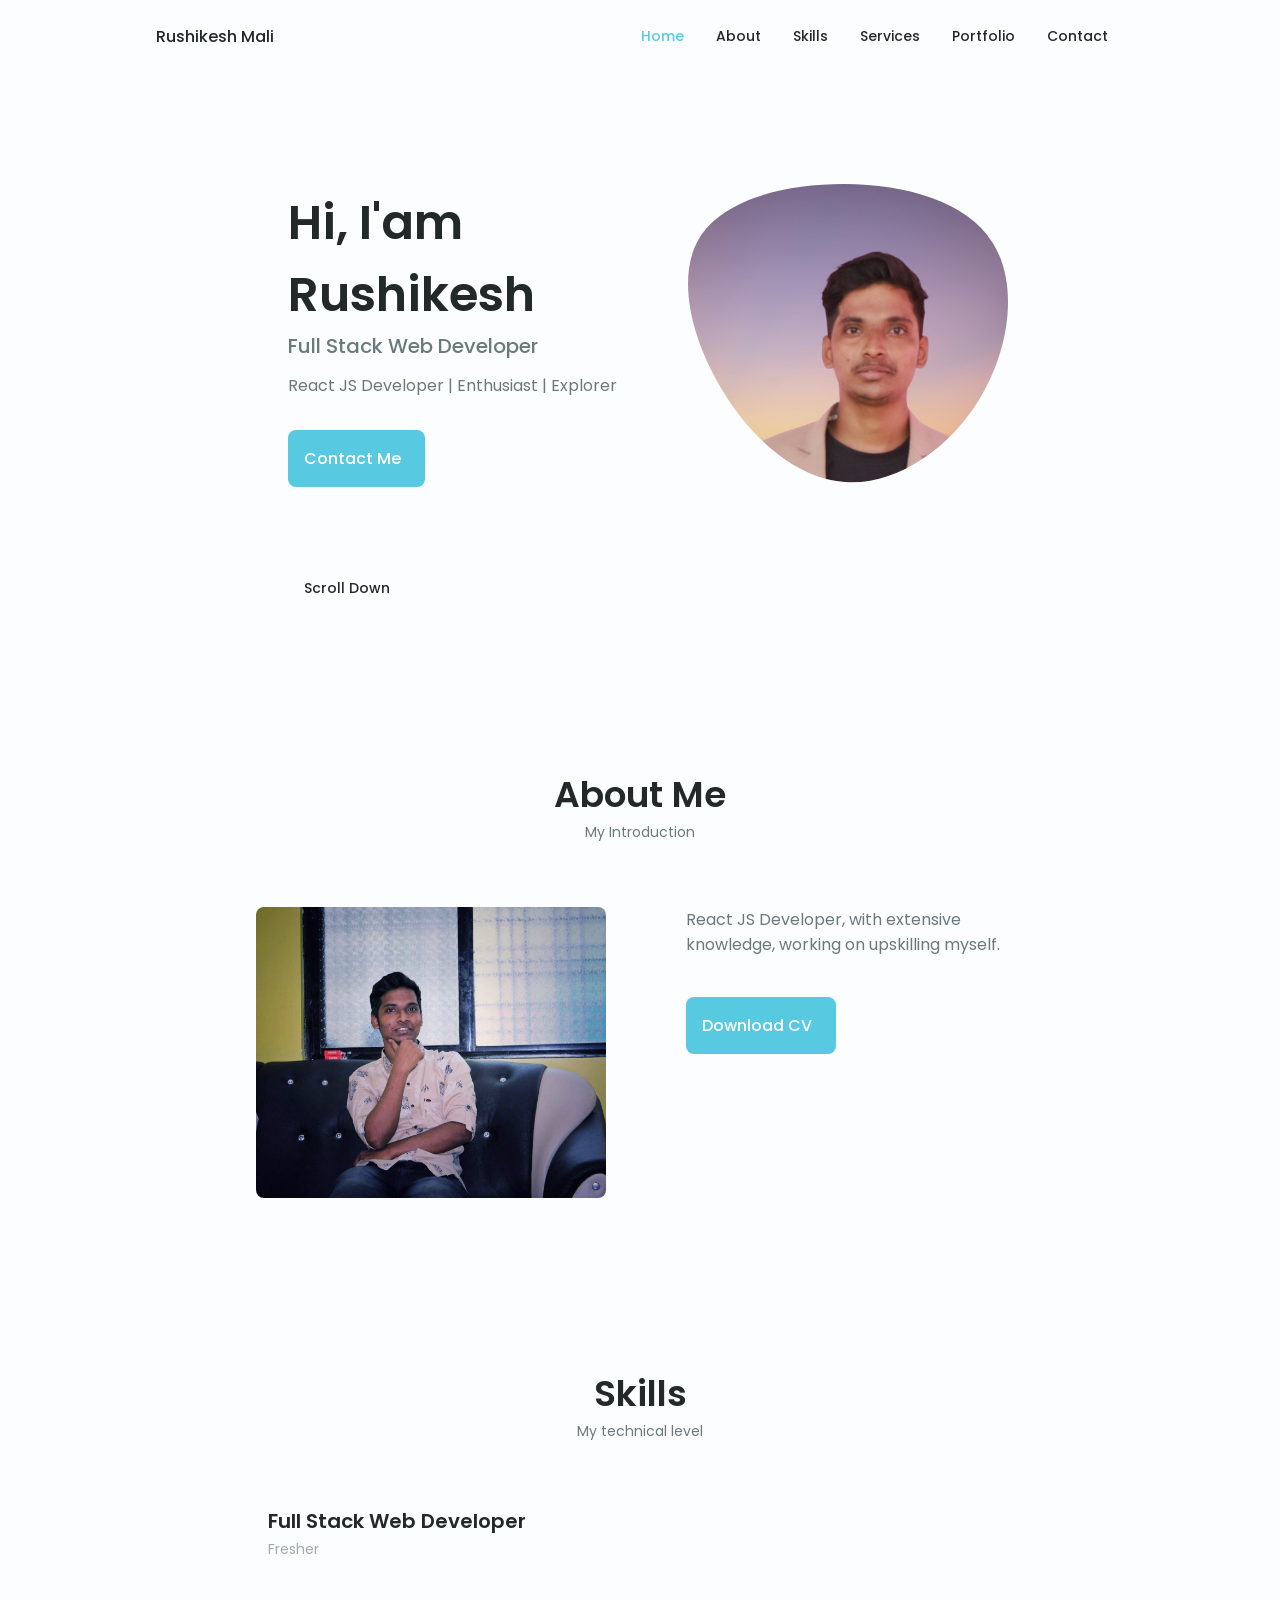
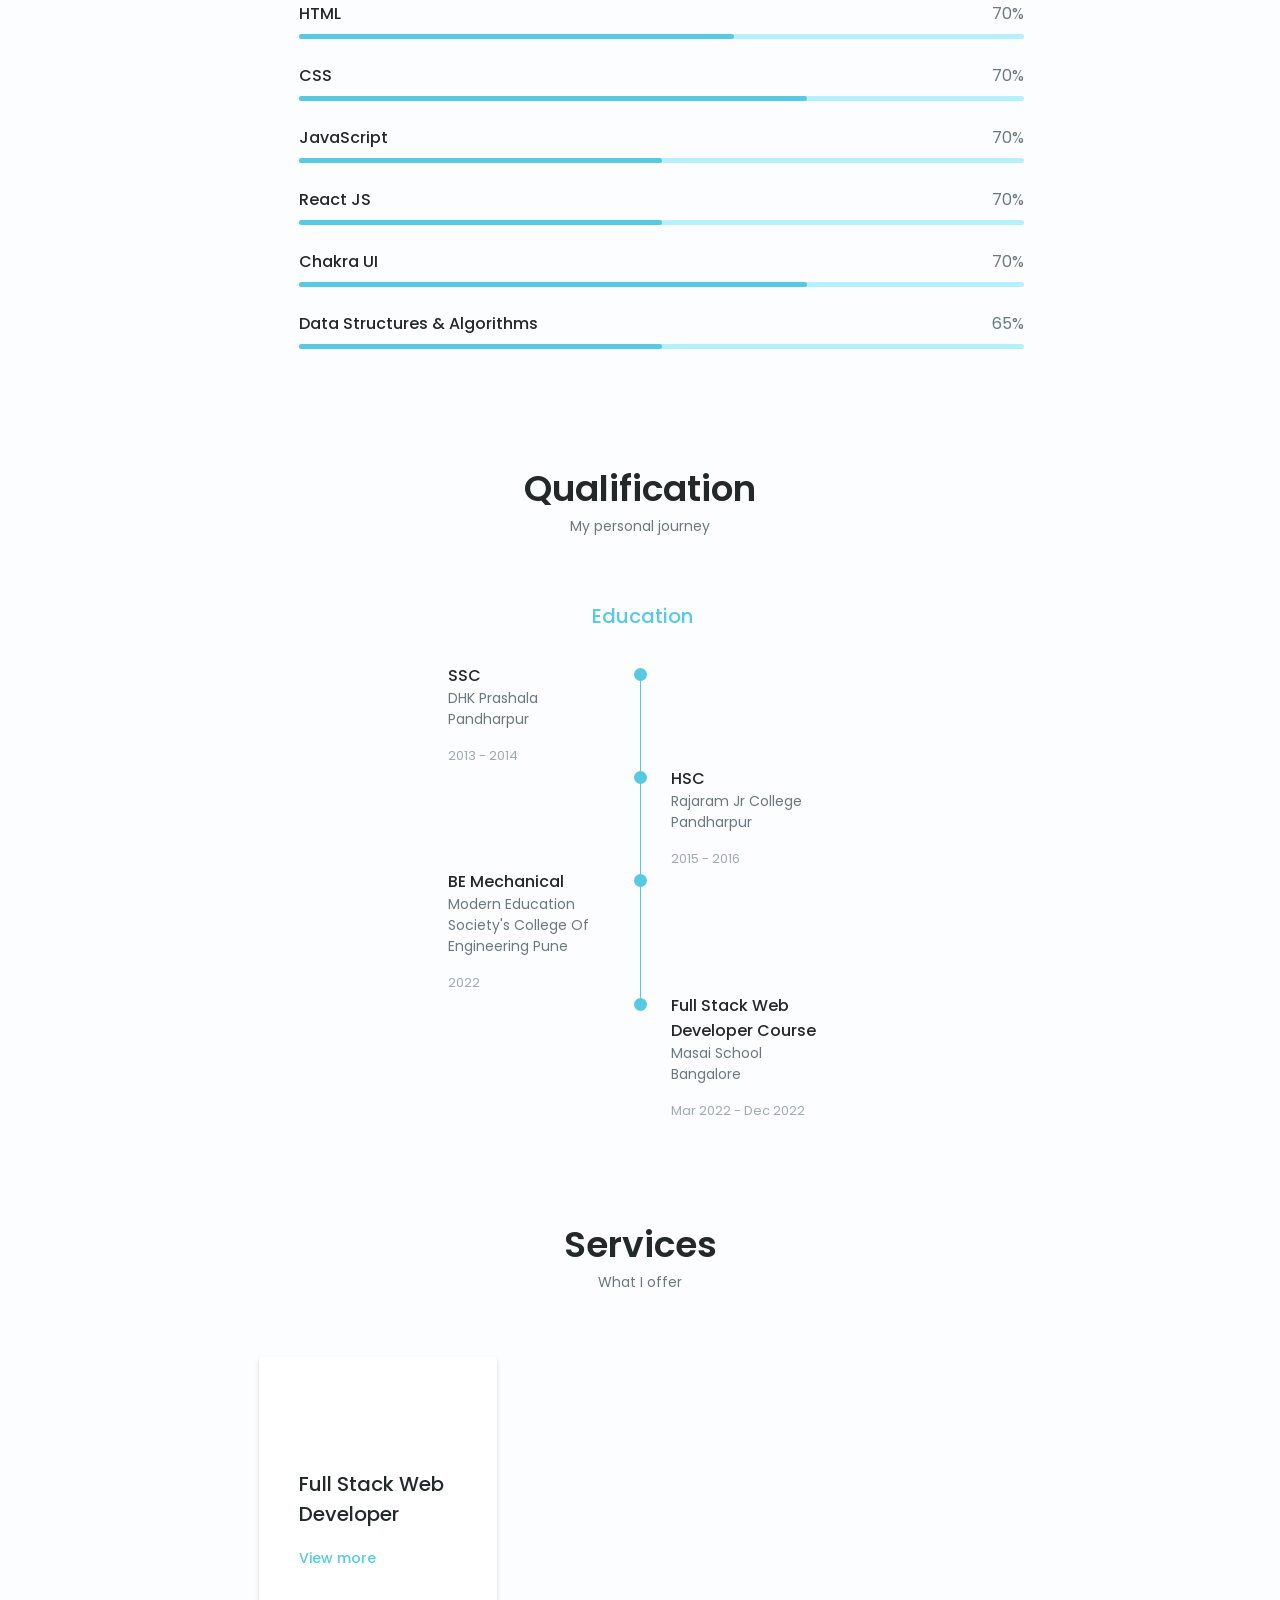
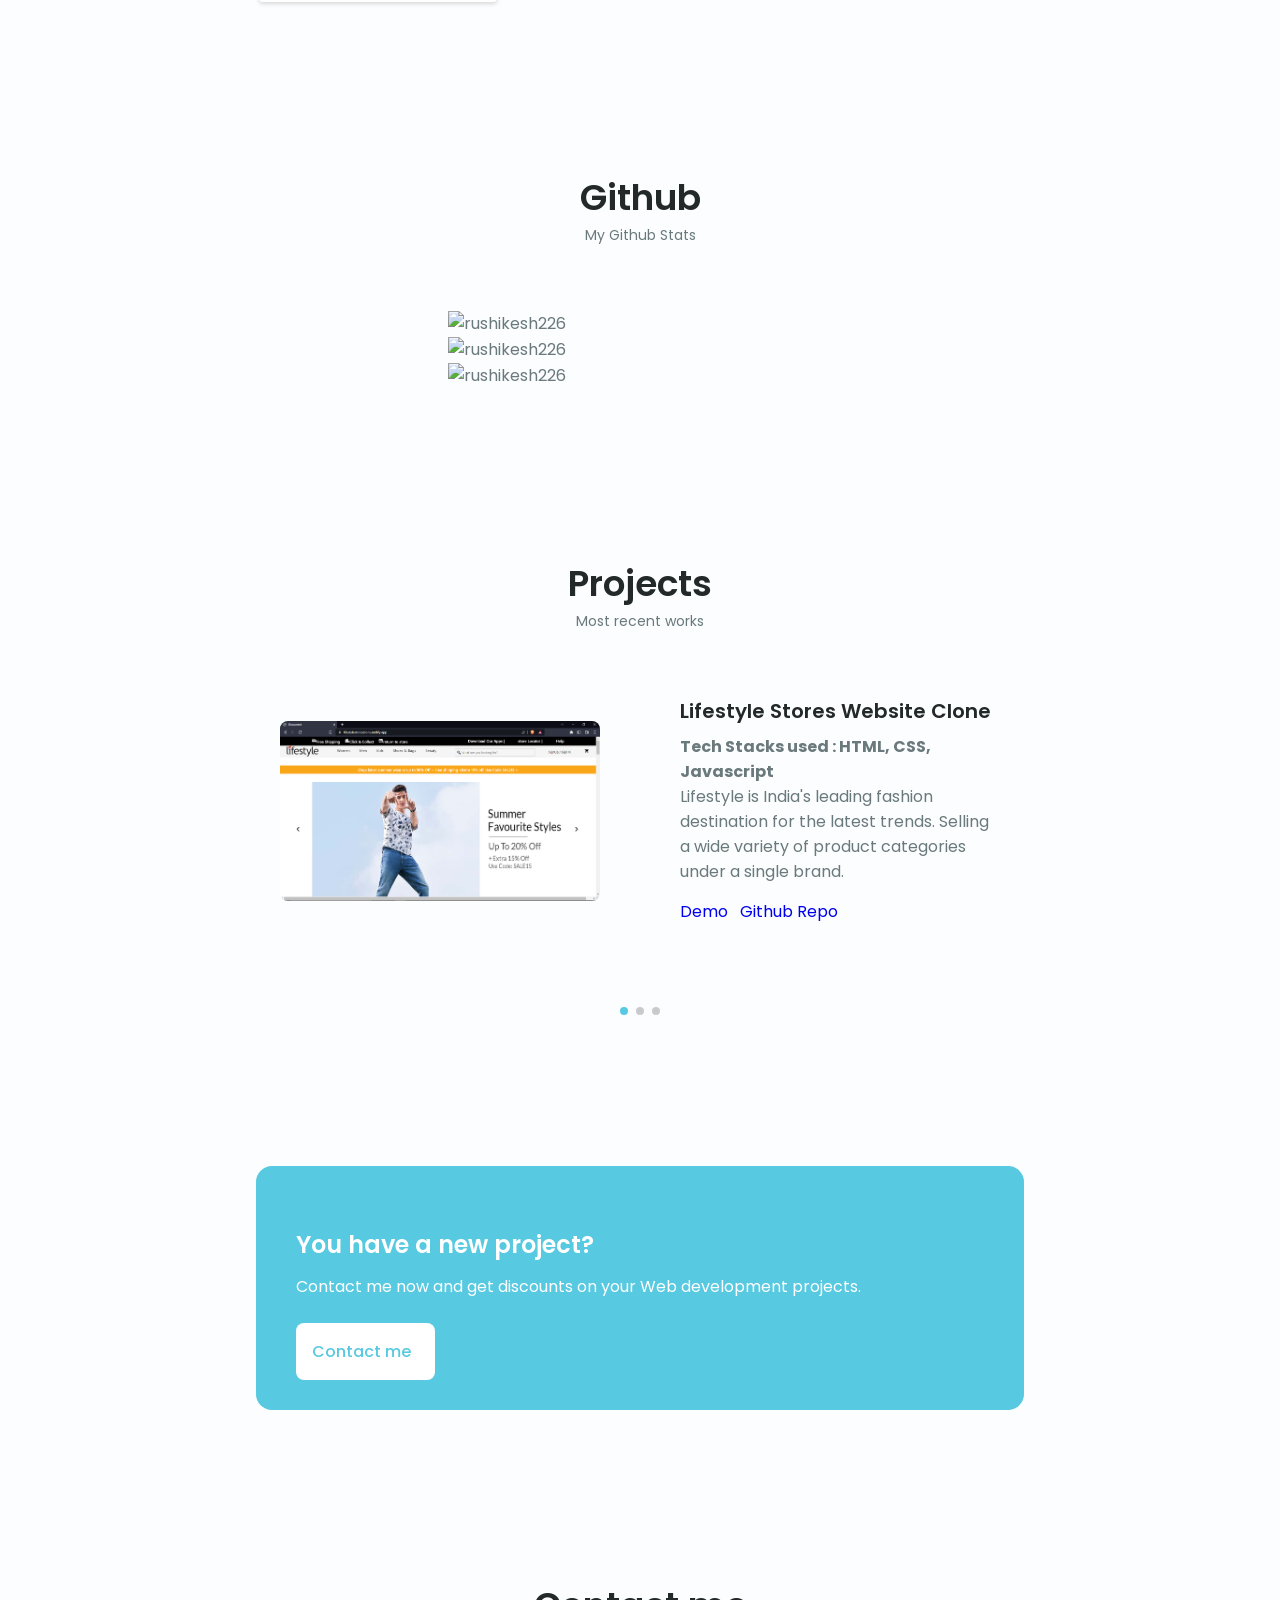
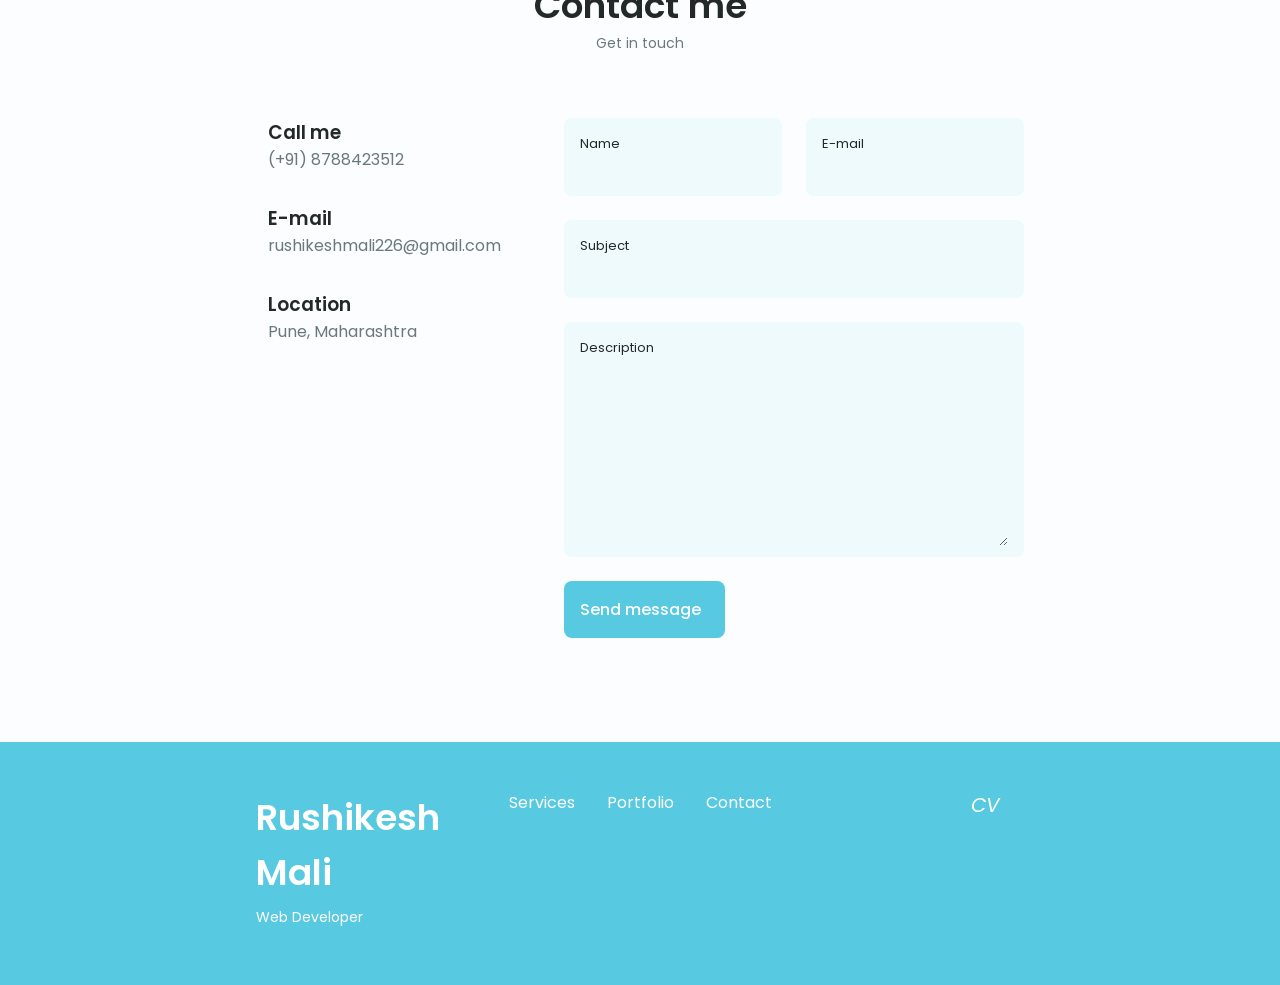
==== Portfolio/index.html @ c60517d0 "portfolio" ====
<!DOCTYPE html>
    <html lang="en">
    <head>
        <meta charset="UTF-8">
        <meta name="viewport" content="width=device-width, initial-scale=1.0">

        <!--==================== UNICONS ====================-->
        <link rel="stylesheet" href="https://unicons.iconscout.com/release/v4.0.0/css/line.css">
        
        <!--==================== SWIPER CSS ====================-->
        <link rel="stylesheet" href="./packages/css/swiper-bundle.min.css">
        
        <!--==================== CSS ====================-->
        <link rel="stylesheet" href="./packages/css/styles.css">

        <title>Rushikesh</title>
    </head>
    <body>
        <!--==================== HEADER ====================-->
        <header class="header" id="nav-menu">
            <nav class="nav container">
                <a href="#" class="nav__logo">Rushikesh Mali</a>
                <div class="nav__menu" id="nav-menu">
                    <ul class="nav__list grid">
                        <li class="nav__item">
                            <a href="#home" class="nav__link home">
                                <i class="uil uil-estate nav__icon"></i>Home
                            </a>
                        </li>
                        <li class="nav__item">
                            <a href="#about" class="nav__link about">
                                <i class="uil uil-user nav__icon"></i>About
                            </a>
                        </li>
                        <li class="nav__item">
                            <a href="#skills" class="nav__link skills">
                                <i class="uil uil-file-alt nav__icon"></i>Skills
                            </a>
                        </li>
                          <li class="nav__item">
                            <a href="#services" class="nav__link projects">
                                <i class="uil uil-briefcase-alt nav__icon"></i>Services
                            </a>
                        </li>
                        <li class="nav__item">
                            <a href="#portfolio" class="nav__link">
                                <i class="uil uil-scenery nav__icon"></i>Portfolio                                
                            </a>
                        </li>
                        <li class="nav__item">
                            <a href="#contact" class="nav__link contact">
                                <i class="uil uil-message nav__icon"></i>Contact                               
                            </a>
                        </li>
                    </ul>
                    <i class="uil uil-times nav__close" id="nav-close"></i>
                </div>
                <div class="nav__btns">
                    <!-- Theme change button -->

                    <i class="uil uil-moon change-theme" id="theme-button"></i>

                    <div class="nav__toggle" id="nav-toggle">
                        <i class="uil uil-apps"></i>
                    </div>
                </div>
            </nav>
        </header>

        <!--==================== MAIN ====================-->
        <main class="main"  id="home">
            <!--==================== HOME ====================-->
            <section class="home section" id="home">
                <div class="home__container container grid">
                    <div class="home__content grid">
                        <div class="home__social">
                            <a href="https://www.linkedin.com/in/rushikesh-mali-56400613b/" target="_blank" class="home__social-icon"  id="contact-linkedin">
                                <i class="uil uil-linkedin-alt"></i>
                            </a>
                            <a href="https://twitter.com/rushi_m100" target="_blank" class="home__social-icon">
                                <i class="uil uil-twitter-alt"></i>
                            </a>
                            <a href="https://github.com/rushikesh226" target="_blank" class="home__social-icon" id="contact-github">
                                <i class="uil uil-github-alt"></i>
                            </a>
                        </div>

                        <div class="home__img">
                            <svg class="home__blob" viewBox="0 0 200 187" xmlns="http://www.w3.org/2000/svg" xmlns:xlink="http://www.w3.org/1999/xlink">
                                <mask id="mask0" mask-type="alpha">
                                    <path d="M190.312 36.4879C206.582 62.1187 201.309 102.826 182.328 134.186C163.346 165.547 
                                    130.807 187.559 100.226 186.353C69.6454 185.297 41.0228 161.023 21.7403 129.362C2.45775 
                                    97.8511 -7.48481 59.1033 6.67581 34.5279C20.9871 10.1032 59.7028 -0.149132 97.9666 
                                    0.00163737C136.23 0.303176 174.193 10.857 190.312 36.4879Z"/>
                                </mask>
                                <g mask="url(#mask0)">
                                    <path d="M190.312 36.4879C206.582 62.1187 201.309 102.826 182.328 134.186C163.346 
                                    165.547 130.807 187.559 100.226 186.353C69.6454 185.297 41.0228 161.023 21.7403 
                                    129.362C2.45775 97.8511 -7.48481 59.1033 6.67581 34.5279C20.9871 10.1032 59.7028 
                                    -0.149132 97.9666 0.00163737C136.23 0.303176 174.193 10.857 190.312 36.4879Z"/>
                                    <image class="home__blob-img" x="" class="home-img" xlink:href="packages/images/Rushikesh_Img.jpg"/>
                                </g>
                            </svg>
                        </div>

                        <div class="home__data">
                            <h1 class="home__title">Hi, I'am Rushikesh</h1>
                            <h3 class="home__subtitle">Full Stack Web Developer</h3>
                            <p class="home__description">React JS Developer | Enthusiast | Explorer</p>
                            <a href="#contact" class="button button--flex home__button">
                                Contact Me<i class="uil uil-message button__icon"></i>
                            </a>
                        </div>
                    </div>

                    <div class="home__scroll">
                        <a href="#about" class="home__scroll-button button--flex">
                            <i class="uil uil-mouse-alt home__scroll-mouse"></i>
                            <span class="home__scroll-name">Scroll Down</span>
                            <i class="uil uil-arrow-down home__scroll-arrow"></i>
                        </a>
                    </div>
                </div>
            </section>

            <!--==================== ABOUT ====================-->
            <section class="about section" id="about">
                <h2 class="section__title">About Me</h2>
                <span class="section__subtitle">My Introduction</span>

                <div class="about__container container grid">
                    <img src="packages/images/Rushikesh_Casual.jpeg" alt="" class="about__img">
                    <div class="about__data" >
                        <p class="about__description" id="user-detail-intro">
                            React JS Developer, with extensive knowledge, 
                            working on upskilling myself.
                        </p>
                        <div class="about__buttons" class="nav-link resume"  id="resume-link-1">
                            <a download="" href="packages/resume/rushikesh_mali_resume.pdf" class="button button--flex">
                                Download CV<i class="uil uil-download-alt button__icon"></i>
                            </a>
                        </div>
                    </div>
                </div>
            </section>

            <!--==================== SKILLS ====================-->
            <section class="skills section" id="skills">
                <h2 class="section__title">Skills</h2>
                <span class="section__subtitle">My technical level</span>

                <div class="skills__container container grid">
                    <div>
                         <!--==================== SKILL-1 ====================-->
                        <div class="skills__content skills__open">
                            <div class="skills__header" >
                                <i class="uil uil-analytics skills__icon"></i>
                               <div>
                                   <h1 class="skills__title">Full Stack Web Developer</h1>
                                   <span class="skills__subtitle">Fresher</span>
                               </div>

                               <i class="uil uil-angle-down skills__arrow"></i>
                            </div>
                            <div class="skills__list grid">
                                <div class="skills__data" class="skills-card">
                                    <div class="skills__titles">
                                        <h3 class="skills__name" class="skills-card-name">HTML</h3>
                                        <span class="skills__number">70%</span>
                                    </div>
                                    <div class="skills__bar">
                                        <span class="skills__percentage skills__python"></span>
                                    </div>
                                </div>
                               <div class="skills__data" class="skills-card">
                                   <div class="skills__titles">
                                       <h3 class="skills__name" class="skills-card-name">CSS</h3>
                                       <span class="skills__number">70%</span>
                                   </div>
                                   <div class="skills__bar">
                                       <span class="skills__percentage skills__tab"></span>
                                   </div>
                               </div>
                               <div class="skills__data" class="skills-card">
                                   <div class="skills__titles">
                                       <h3 class="skills__name" class="skills-card-name">JavaScript</h3>
                                       <span class="skills__number">70%</span>
                                   </div>
                                   <div class="skills__bar">
                                       <span class="skills__percentage skills__sql"></span>
                                   </div>
                               </div>
                               <div class="skills__data" class="skills-card">
                                <div class="skills__titles">
                                    <h3 class="skills__name" class="skills-card-name">React JS</h3>
                                    <span class="skills__number">70%</span>
                                </div>
                                <div class="skills__bar">
                                    <span class="skills__percentage skills__sql"></span>
                                </div>
                            </div>
                               <div class="skills__data" class="skills-card">
                                   <div class="skills__titles">
                                       <h3 class="skills__name" class="skills-card-name">Chakra UI</h3>
                                       <span class="skills__number">70%</span>
                                   </div>
                                   <div class="skills__bar">
                                       <span class="skills__percentage skills__google"></span>
                                   </div>
                               </div>
                               <div class="skills__data" class="skills-card">
                                <div class="skills__titles">
                                    <h3 class="skills__name" class="skills-card-name">Data Structures & Algorithms</h3>
                                    <span class="skills__number">65%</span>
                                </div>
                                <div class="skills__bar">
                                    <span class="skills__percentage skills__sql"></span>
                                </div>
                            </div>
                            </div>
                        </div>
                    </div>

                    <div>
                    </div>
                </div>
            </section>

              <!--==================== QUALIFICATION ====================-->
        <section class="qualification__section">
            <h2 class="section__title">Qualification</h2>
            <span class="section__subtitle">My personal journey</span>

            <div class="qualification__container container">
                <div class="qualification__tabs">
                    <div class="qualification__button button--flex qualification__active" data-target='#education'>
                        <i class="uil uil-graduation-cap qualification__icon"></i>
                        Education
                    </div>
                </div>

                <div class="qualification__sections">
            <!--==================== QUALIFICATION CONTENT 1 ====================-->
            <div class="qualification__content qualification__active" data-content id="education">
             <!--==================== QUALIFICATION 1 ====================--> 
             <div class="qualification__data">
                 <div>
                     <h3 class="qualification__title">SSC</h3>
                     <span class="qualification__subtitle">DHK Prashala Pandharpur</span>
                     <div class="qualification__calendar">
                        <i class="uil uil-calendar-alt"></i>
                        2013 - 2014
                     </div>
                 </div>

                 <div>
                     <span class="qualification__rounder"></span>
                     <span class="qualification__line"></span>
                 </div>
             </div>
             
             <!--==================== QUALIFICATION 2 ====================--> 
             <div class="qualification__data">
                <div></div>
                <div>
                   <span class="qualification__rounder"></span>
                   <span class="qualification__line"></span>
                </div>

                <div>
                    <h3 class="qualification__title">HSC</h3>
                    <span class="qualification__subtitle">Rajaram Jr College Pandharpur</span>
                    <div class="qualification__calendar">
                       <i class="uil uil-calendar-alt"></i>
                       2015 - 2016
                    </div>
                </div>
            </div> 

            <!--==================== QUALIFICATION 3 ====================--> 
            <div class="qualification__data">
                <div>
                    <h3 class="qualification__title">BE Mechanical</h3>
                    <span class="qualification__subtitle">Modern Education Society's College Of Engineering Pune</span>
                    <div class="qualification__calendar">
                       <i class="uil uil-calendar-alt"></i>
                       2022
                    </div>
                </div>

                <div>
                    <span class="qualification__rounder"></span>
                    <span class="qualification__line"></span>
                </div>
            </div> 

            <!--==================== QUALIFICATION 4 ====================--> 
            <div class="qualification__data">
                <div></div>
                <div>
                    <span class="qualification__rounder"></span>
                   <!-- <span class="qualification__line"></span> -->
                </div>

                <div>
                    <h3 class="qualification__title">Full Stack Web Developer Course</h3>
                    <span class="qualification__subtitle">Masai School Bangalore</span>
                    <div class="qualification__calendar">
                       <i class="uil uil-calendar-alt"></i>
                       Mar 2022 - Dec 2022
                    </div>
                </div>

                
            </div>
            </div>           
               </div>
            </div>
        </section>
      
        <!--==================== SERVICES ====================-->
        <section class="services section" id="services">
            <h2 class="section__title">Services</h2>
            <span class="section__subtitle">What I offer</span>
            
            
            <div class="services__container container grid">
        <!--==================== SERVICES 1 ====================-->  
        <div class="services__content">
            <div>
                <i class="uil uil-arrow services__icon"></i>
                <h3 class="services__title">Full Stack Web Developer<br></h3>
            </div>
            <span class="button button--flex button--small button--link services__button">
                View more
                <i class="uil uil-arrow-right button__icon"></i>
            </span>

            <div class="services__modal">
                <div class="services__modal-content">
                    <h4 class="services__modal-title">Web  Developer<br></h4>
                    <i class="uil uil-times services__modal-close"></i>

                    <ul class="services__modal-services grid">
                        <li class="services__modal-service">
                            <i class="uil uil-check-circle services__modal-icon"></i>
                            <p>I develop the user interface.</p>
                        </li>

                        <li class="services__modal-service">
                            <i class="uil uil-check-circle services__modal-icon"></i>
                            <p>Webpage development.</p>
                        </li>

                        <li class="services__modal-service">
                            <i class="uil uil-check-circle services__modal-icon"></i>
                            <p>I create Ux element interactions.</p>
                        </li>

                        <li class="services__modal-service">
                            <i class="uil uil-check-circle services__modal-icon"></i>
                            <p>Well trained in React JS.</p>
                        </li>
                    </ul>
                </div>
            </div>
        </div> 
  
       
        </div>
        </section>
        <!--==================== GITHUB STATS ====================-->
        <section class="services section" id="services">
        <div>
            <h2 class="section__title">Github</h2>
            <span class="section__subtitle">My Github Stats</span>
        </div>
        <div style="display: flex; flex-direction: column; margin-left: 35%;">
            <div>
                <img id="github-stats-card" align="center" src="https://camo.githubusercontent.com/d88fc4113138439e9ba7c2c9e2269ab27ef16dbd20a639ece60bb1d885803e13/[base64]" alt="rushikesh226" data-canonical-src="https://github-readme-streak-stats.herokuapp.com/?user=rushikesh226&amp;" style="width: 50%;">
            </div>
            <div>
                <img  id="github-top-langs" align="center" src="https://camo.githubusercontent.com/4b2d9bb48efb29c1889c0081a21159e295975bef128ec98904a8799780e228fc/68747470733a2f2f6769746875622d726561646d652d73746174732e76657263656c2e6170702f6170693f757365726e616d653d72757368696b6573683232362673686f775f69636f6e733d74727565266c6f63616c653d656e" alt="rushikesh226" data-canonical-src="https://github-readme-streak-stats.herokuapp.com/?user=rushikesh226&amp;" style="max-width: 50%;">
            </div>
            <div>
                <img id="github-streak-stats" align="center" src="https://camo.githubusercontent.com/abbcf1c532d7382b7d8b1a06fd035d78972a553b85e164759d86520f9ee30568/68747470733a2f2f6769746875622d726561646d652d73747265616b2d73746174732e6865726f6b756170702e636f6d2f3f757365723d72757368696b65736832323626" alt="rushikesh226" data-canonical-src="https://github-readme-streak-stats.herokuapp.com/?user=rushikesh226&amp;" style="max-width: 50%;">
            </div>
        </div>
        </section>
        <!--==================== PORTFOLIO ====================-->
        <section class="portfolio section"  id="portfolio" id="projects">

            <h2 class="section__title">Projects</h2>
            <span class="section__subtitle">Most recent works</span>

            <div class="portfolio__container container swiper-container">
                <div class="swiper-wrapper">
        <!--==================== PORTFOLIO 1 ====================-->
        
            <div class="portfolio__content grid swiper-slide" class="project-card">
                <img src="./packages/images/Lifestyle Homepage.png" alt="" class="portfolio__img">

                <div class="portfolio_">
                    <h3 class="portfolio__title" class="project-title">Lifestyle Stores Website Clone</h3>
                    <p class="project-tech-stack"> <b>Tech Stacks used :  HTML, CSS, Javascript </b></p>
                    <p class="portfolio__description">Lifestyle is India's leading fashion destination for the latest trends. Selling a wide variety of product categories under a single brand.</p>
                    <a class="project-deployed-link" href="https://lifestylestoresclone.netlify.app/" class="button button--flex button--small portfolio__button" target="_blank">
                        Demo
                        <i class="uil uil-arrow-right button__icon"></i>
                    </a>
                    <a class="project-github-link" href="https://github.com/Mdshahbazalam6/lifestylestores.com" class="button button--flex button--small portfolio__button" target="_blank">
                        Github Repo
                        <i class="uil uil-arrow-right button__icon"></i>
                    </a>
                </div>
            </div>

            <!--==================== PORTFOLIO 2 ====================-->
        
            <div class="portfolio__content grid swiper-slide" class="project-card">
                <img src="./packages/images/Cricbuzz Clone Homepage.png" alt="" class="portfolio__img">

                <div class="portfolio_">
                    <h3 class="portfolio__title" class="project-title">Cricbuzz Website Clone</h3>
                    <p class="project-tech-stack"> <b>Tech Stacks used :  HTML, CSS, Javascript </b></p>
                    <p class="portfolio__description">This is a static website clone of crickbuzz.com, it is fully responsive website, and as a milestone in the journey for the web development journey.</p>
                    <a class="project-deployed-link" href="https://heroic-puffpuff-cbebb9.netlify.app/index.html" class="button button--flex button--small portfolio__button" target="_blank">
                        Demo
                        <i class="uil uil-arrow-right button__icon"></i>
                    </a>
                    <a class="project-github-link" href="https://github.com/nidhishpareek/CrickBuzz-Clone" class="button button--flex button--small portfolio__button" target="_blank">
                        Github Repo
                        <i class="uil uil-arrow-right button__icon"></i>
                    </a>
                </div>
            </div>

            <!--==================== PORTFOLIO 3 ====================-->
        
            <div class="portfolio__content grid swiper-slide" class="project-card">
                <img src="./packages/images/Firstpost Homepage.png" alt="" class="portfolio__img">

                <div class="portfolio_">
                    <h3 class="portfolio__title" class="project-title">Firstpost Website Clone</h3>
                    <p class="project-tech-stack"> <b>Tech Stacks used :  HTML, CSS, Javascript </b></p>
                    <p class="portfolio__description">Build clone of Firstpost along with the team of 4 members with in 5 days. Functionality - Login, Signup, news sections.</p>
                    <a class="project-deployed-link" href="https://firstpost-clone.netlify.app/india.html#" class="button button--flex button--small portfolio__button" target="_blank">
                        Demo
                        <i class="uil uil-arrow-right button__icon"></i>
                    </a>
                    <a class="project-github-link" href="https://github.com/Royanosh/firstpost" class="button button--flex button--small portfolio__button" target="_blank">
                        Github Repo
                        <i class="uil uil-arrow-right button__icon"></i>
                    </a>
                </div>
            </div>
                </div>

            <!-- add arrows-->
            <div class="swiper-button-next">
                <i class="uil uil-angle-right-b swiper-portfolio-icon"></i>
            </div>

            <div class="swiper-button-prev">
                <i class="uil uil-angle-left-b swiper-portfolio-icon"></i>
            </div>

            <!-- Add Pagination -->
            <div class="swiper-pagination"></div>
            
        
        </div>

        </section>

        <!--==================== PROJECT IN MIND ====================-->
        <section class="project section">

            <div class="project__bg">
                <div class="project__container container grid">
                    <div class="project__data">
                        <h2 class="project__title">You have a new project?</h2>
                        <p class="project__description">Contact me now and get discounts on your Web development projects.</p>
                        <a href="#contact" class="button button--flex button--white">Contact me
                            <i class="uil uil-message project__icon button__icon"></i>
                        </a>
                       
                    </div>
                    <!-- <img src="assets/img/project.png" alt="" class="project__img"> -->
                </div>
            </div>

        </section>
        <!--==================== CONTACT ME ====================-->
        <section class="contact section" id="contact">
            <h2 class="section__title">Contact me</h2>
            <span class="section__subtitle">Get in touch</span>

            <div class="contact__container container grid">
                <div>
                    <div class="contact__information">
                        <i class="uil uil-phone-alt contact__icon"></i>

                        <div>
                            <h3 class="contact__title">Call me</h3>
                            <span class="contatc__subtitle"  id="contact-phone">(+91) 8788423512</span>
                        </div>
                    </div>

                    <div class="contact__information">
                        <i class="uil uil-envelope contact__icon"></i>

                        <div>
                            <h3 class="contact__title">E-mail</h3>
                            <span class="contatc__subtitle" id="contact-email">rushikeshmali226@gmail.com</span>
                        </div>
                    </div>

                    <div class="contact__information">
                        <i class="uil uil-map-marker contact__icon"></i>

                        <div>
                            <h3 class="contact__title">Location</h3>
                            <span class="contatc__subtitle">Pune, Maharashtra</span>
                        </div>
                    </div>
                </div>

                <form action="" class="contact__form grid">
                    <div class="contact__inputs grid">
                        <div class="contact__content">
                            <label for="" class="contact__label">Name</label>
                            <input type="text" class="contact__input">
                        </div>

                        <div class="contact__content">
                            <label for="" class="contact__label">E-mail</label>
                            <input type="email" class="contact__input">
                        </div>
                    </div>

                    <div class="contact__content">
                        <label for="" class="contact__label">Subject</label>
                        <input type="text" class="contact__input">
                    </div>

                    <div class="contact__content">
                        <label for="" class="contact__label">Description</label>
                        <textarea name="" id="" cols="0" rows="7" class="contact__input"></textarea>
                    </div>

                    <div>
                        <a href="#" class="button button--flex">
                            Send message
                            <i class="uil uil-message button__icon"></i>
                        </a>
                    </div>
                </form>
            </div>

        </section>
    </main>

    <!--==================== FOOTER ====================-->
    <footer class="footer">

        <div class="footer__bg">
            <div class="footer__container container grid">
                <div>
                    <h1 class="footer__title"  id="user-detail-name">Rushikesh Mali</h1>
                    <span class="footer__subtitle">Web Developer</span>
                </div>

                <ul class="footer__links">
                    <li>
                        <a href="#services" class="footer__link">Services</a>
                    </li>
                    <li>
                        <a href="#portfolio" class="footer__link">Portfolio</a>
                    </li>
                    <li>
                        <a href="#contact" class="footer__link">Contact</a>
                    </li>
                </ul>

                <div class="footer__socials">
                    <a href="https://www.facebook.com/rushikesh.mali.77" target="_blank" class="footer__social">
                        <i class="uil uil-facebook"></i>
                    </a>
                    <a href="https://www.instagram.com/rushi_m100/" target="_blank" class="footer__social">
                        <i class="uil uil-instagram"></i>
                    </a>
                    <a href="https://twitter.com/rushi_m100" target="_blank" class="footer__social">
                        <i class="uil uil-twitter-alt"></i>
                    </a>
                    <a id="resume-link-2" href="https://twitter.com/rushi_m100" target="_blank" class="footer__social">
                        <i>CV</i>
                    </a>
                </div>
            </div>
        </div>
    </footer>

    <!--==================== SCROLL TOP ====================-->
    <a href="#" class="scrollup" id="scroll-up">
        <i class="uil uil-arrow-up scrollup__icon"></i>
    </a>

    <!--==================== SWIPER JS ====================-->
    <script src="./packages/js/swiper-bundle.min.js"></script>
    <!--==================== MAIN JS ====================-->
    <script src="./packages/js/main.js"></script>
</body>

</html>
---- Portfolio/packages/css/styles.css ----
/* ==================== GOOGLE FONTS ====================*/
@import url("https://fonts.googleapis.com/css2?family=Poppins:wght@400;500;600&display=swap");

/*==================== VARIABLES CSS ====================*/
:root {
  --header-height: 3rem;

  /*========== Colors ==========*/
  /* Change favorite color */
  --hue-color: 190; /*Purple 250 - Green 142 - Blue 230 - Pink 340*/

  /* HSL color mode */
  --first-color: hsl(var(--hue-color), 69%, 61%);
  --first-color-second: hsl(var(--hue-color), 69%, 61%);
  --first-color-alt: hsl(var(--hue-color), 57%, 53%);
  --first-color-lighter: hsl(var(--hue-color), 92%, 85%);
  --title-color: hsl(var(--hue-color), 8%, 15%);
  --text-color: hsl(var(--hue-color), 8%, 45%);
  --text-color-light: hsl(var(--hue-color), 8%, 65%);
  --input-color: hsl(var(--hue-color), 70%, 96%);
  --body-color: hsl(var(--hue-color), 60%, 99%);
  --container-color: #fff;
  --scroll-bar-color: hsl(var(--hue-color), 12%, 90%);
  --scroll-thumb-color: hsl(var(--hue-color), 12%, 80%);

  /*========== Font and typography ==========*/
  --body-font: "Poppins", sans-serif;

  /* .5rem = 8px, 1rem = 16px, 1.5rem = 24px ... */
  --big-font-size: 2rem;
  --h1-font-size: 1.5rem;
  --h2-font-size: 1.25rem;
  --h3-font-size: 1.125rem;
  --normal-font-size: 0.938rem;
  --small-font-size: 0.813rem;
  --smaller-font-size: 0.75rem;

  /*========== Font weight ==========*/
  --font-medium: 500;
  --font-semi-bold: 600;

  /*========== Margenes Bottom ==========*/
  /* .25rem = 4px, .5rem = 8px, .75rem = 12px ... */
  --mb-0-25: 0.25rem;
  --mb-0-5: 0.5rem;
  --mb-0-75: 0.75rem;
  --mb-1: 1rem;
  --mb-1-5: 1.5rem;
  --mb-2: 2rem;
  --mb-2-5: 2.5rem;
  --mb-3: 3rem;

  /*========== z index ==========*/
  --z-tooltip: 10;
  --z-fixed: 100;
  --z-modal: 1000;
}

/* Font size for large devices */
@media screen and (min-width: 968px) {
  :root {
    --big-font-size: 3rem;
    --h1-font-size: 2.25rem;
    --h2-font-size: 1.5rem;
    --h3-font-size: 1.25rem;
    --normal-font-size: 1rem;
    --small-font-size: 0.875rem;
    --smaller-font-size: 0.813rem;
  }
}

/*========== Variables Dark theme ==========*/
body.dark-theme {
  /* HSL color mode */
  --first-color-second: hsl(var(--hue-color), 30%, 8%);
  --title-color: hsl(var(--hue-color), 8%, 95%);
  --text-color: hsl(var(--hue-color), 8%, 45%);
  --text-color-light: hsl(var(--hue-color), 8%, 75%);
  --input-color: hsl(var(--hue-color), 29%, 16%);
  --body-color: hsl(var(--hue-color), 28%, 12%);
  --container-color: hsl(var(--hue-color), 29%, 16%);
  --scroll-bar-color: hsl(var(--hue-color), 12%, 48%);
  --scroll-thumb-color: hsl(var(--hue-color), 12%, 36%);
}

/*========== Button Dark/Light ==========*/
.nav__btns {
  display: flex;
  align-items: center;
}

.change-theme {
  font-size: 1.25rem;
  color: var(--title-color);
  margin-right: var(--mb-1);
  cursor: pointer;
}

.change-theme:hover {
  color: var(--first-color);
}

/*==================== BASE ====================*/

* {
  box-sizing: border-box;
  padding: 0;
  margin: 0;
}

html {
  scroll-behavior: smooth;
}

body {
  margin: 0 0 var(--header-height) 0;
  font-family: var(--body-font);
  font-size: var(--normal-font-size);
  background-color: var(--body-color);
  color: var(--text-color);
}

h1,
h2,
h3,
h4 {
  color: var(--title-color);
  font-weight: var(--font-semi-bold);
}

ul {
  list-style: none;
}

a {
  text-decoration: none;
}

img {
  width: 100%;
  height: auto;
}

/*==================== REUSABLE CSS CLASSES ====================*/
.section {
  padding: 2rem 0 4rem;
  margin-bottom: 40px;
}

.section__title {
  font-size: var(--h1-font-size);
}

.section__subtitle {
  display: block;
  font-size: var(--small-font-size);
  margin-bottom: var(--mb-2);
}

.section__title,
.section__subtitle {
  text-align: center;
}

/*==================== LAYOUT ====================*/

.container {
  max-width: 768px;
  margin-left: var(--mb-1-5);
  margin-right: var(--mb-1-5);
}

.grid {
  display: grid;
  gap: 1.5rem;
}

.header {
  width: 100%;
  position: fixed;
  bottom: 0;
  left: 0;
  z-index: var(--z-fixed);
  background-color: var(--body-color);
}

/*==================== NAV ====================*/
.nav {
  max-width: 968px;
  height: var(--header-height);
  display: flex;
  justify-content: space-between;
  align-items: center;
}

.nav__logo,
.nav__toggle {
  color: var(--title-color);
  font-weight: var(--font-medium);
}

.nav__logo:hover {
  color: var(--first-color);
}

.nav__toggle {
  font-size: 1.1rem;
  cursor: pointer;
}

.nav__toggle:hover {
  color: var(--first-color);
}

@media screen and (max-width: 767px) {
  .nav__menu {
    position: fixed;
    bottom: -100%;
    left: 0;
    width: 100%;
    background-color: var(--body-color);
    padding: 2rem 1.5rem 4rem;
    box-shadow: 0 -1px 4px rgba(0, 0, 0, 0.15);
    border-radius: 1.5rem 1.5rem 0 0;
    transition: 0.3s;
  }
}

.nav__list {
  grid-template-columns: repeat(3, 1fr);
  gap: 2rem;
}
.nav__link {
  display: flex;
  flex-direction: column;
  align-items: center;
  font-size: var(--small-font-size);
  color: var(--title-color);
  font-weight: var(--font-medium);
}

.nav__link:hover {
  color: var(--first-color);
}

.nav__icon {
  font-size: 1.2rem;
}

.nav__close {
  position: absolute;
  right: 1.3rem;
  bottom: 0.5rem;
  font-size: 1.5rem;
  cursor: pointer;
  color: var(--first-color);
}

.nav__close:hover {
  color: var(--first-color-alt);
}

/* show menu */
.show-menu {
  bottom: 0;
}

/* Active link */
.active-link {
  color: var(--first-color);
}

/* Change background header */
.scroll-header {
  box-shadow: 0 -1px 4px rgba(0, 0, 0, 0.15);
}

/*==================== HOME ====================*/

.home__container {
  gap: 1rem;
}

.home__content {
  grid-template-columns: 0.5fr 3fr;
  padding-top: 3.5rem;
  align-items: center;
}

.home__social {
  display: grid;
  grid-template-columns: max-content;
  row-gap: 1rem;
}

.home__social-icon {
  font-size: 1.25rem;
  color: var(--first-color);
}

.home__social-icon:hover {
  color: var(--first-color-alt);
}

.home__blob {
  width: 200px;
  fill: var(--first-color);
}

.home__blob-img {
  width: 220px;
}

.home__data {
  grid-column: 1/3;
}

.home__title {
  font-size: var(--big-font-size);
}

.home__subtitle {
  font-size: var(--h3-font-size);
  color: var(--text-color);
  font-weight: var(--font-medium);
  margin-bottom: var(--mb-0-75);
}

.home__description {
  margin-bottom: var(--mb-2);
}

.home__scroll {
  display: none;
}

.home__scroll-button {
  color: var(--first-color);
  transition: 0.3s;
}

.home__scroll-button:hover {
  transform: translateY(0.25rem);
}

.home__scroll-mouse {
  font-size: 2rem;
}

.home__scroll-name {
  font-size: var(--small-font-size);
  color: var(--title-color);
  font-weight: var(--font-medium);
  margin-right: var(--mb-0-25);
}

.home__scroll-arrow {
  font-size: 1.25rem;
}
/*==================== BUTTONS ====================*/

.button {
  display: inline-block;
  background-color: var(--first-color);
  color: #ffff;
  padding: 1rem;
  border-radius: 0.5rem;
  font-weight: var(--font-medium);
}

.button:hover {
  background-color: var(--first-color-alt);
}

.button__icon {
  font-size: 1.2rem;
  margin-left: var(--mb-0-5);
  transition: 0.3s;
}

.button--white {
  background-color: #fff;
  color: var(--first-color);
}

.button--white:hover {
  background-color: #fff;
}

.button--flex {
  display: inline-flex;
  align-items: center;
  transition: 0.3s;
}

.button--small {
  padding: 0.75rem 1rem;
}

.button--link {
  padding: 0;
  background-color: transparent;
  color: var(--first-color);
}

.button--link:hover {
  background-color: transparent;
  color: var(--first-color-alt);
}

/*==================== ABOUT ====================*/
.about__img {
  width: 200px;
  border-radius: 0.5rem;
  justify-self: center;
  align-items: center;
}

.about__description {
  text-align: center;
  margin-bottom: var(--mb-2-5);
}

.about__info {
  display: flex;
  justify-content: space-evenly;
  margin-bottom: var(--mb-2-5);
}

.about__info-title {
  font-size: var(--h2-font-size);
  font-weight: var(--font-semi-bold);
  color: var(--title-color);
}

.about__info-name {
  font-size: var(--smaller-font-size);
}

.about__info-title,
.about__info-name {
  display: block;
  text-align: center;
}

.about__buttons {
  display: flex;
  justify-content: center;
}

/*==================== SKILLS ====================*/

.skills__container {
  row-gap: 0;
}

.skills__header {
  display: flex;
  align-items: center;
  margin-bottom: var(--mb-2-5);
  cursor: pointer;
}

.skills__icon,
.skills__arrow {
  font-size: 2rem;
  color: var(--first-color);
}

.skills__icon {
  margin-right: var(--mb-0-75);
}

.skills__title {
  font-size: var(--h3-font-size);
}

.skills__subtitle {
  font-size: var(--small-font-size);
  color: var(--text-color-light);
}

.skills__arrow {
  margin-left: auto;
  transition: 0.4s;
}

.skills__list {
  row-gap: 1.5rem;
  padding-left: 2.7rem;
}

.skills__titles {
  display: flex;
  justify-content: space-between;
  margin-bottom: var(--mb-0-5);
}

.skills__name {
  font-size: var(--normal-font-size);
  font-weight: var(--font-medium);
}

.skills__bar,
.skills__percentage {
  height: 5px;
  border-radius: 0.25rem;
}

.skills__bar {
  background-color: var(--first-color-lighter);
}

.skills__percentage {
  display: block;
  background-color: var(--first-color);
}

.skills__html {
  width: 90%;
}

.skills__css {
  width: 80%;
}

.skills__js {
  width: 60%;
}

.skills__wordpress {
  width: 70%;
}

.skills__python {
  width: 60%;
}

.skills__tab {
  width: 70%;
}

.skills__sql {
  width: 50%;
}

.skills__google {
  width: 70%;
}

.skills__bank {
  width: 80%;
}

.skills__google {
  width: 70%;
}

.skills__counter {
  width: 80%;
}

.skills__office {
  width: 90%;
}

.skills__close .skills__list {
  height: 0;
  overflow: hidden;
}

.skills__open .skills__list {
  height: max-content;
  margin-bottom: var(--mb-2-5);
}

.skills__open .skills__arrow {
  transform: rotate(-180deg);
}

/*==================== QUALIFICATION ====================*/
.qualification__tabs {
  display: flex;
  justify-content: space-evenly;
  margin-bottom: var(--mb-2);
}

.qualification__button {
  font-size: var(--h3-font-size);
  font-weight: var(--font-medium);
  cursor: pointer;
}

.qualification__button:hover {
  color: var(--first-color);
}

.qualification__icon {
  font-size: 1.8rem;
  margin-right: var(--mb-0-25);
}

.qualification__data {
  display: grid;
  grid-template-columns: 1fr max-content 1fr;
  column-gap: 1.5rem;
}

.qualification__title {
  font-size: var(--normal-font-size);
  font-weight: var(--font-medium);
}

.qualification__subtitle {
  display: inline-block;
  font-size: var(--small-font-size);
  margin-bottom: var(--mb-1);
}

.qualification__calendar {
  font-size: var(--smaller-font-size);
  color: var(--text-color-light);
  /* margin-bottom: var(--mb-1) */
}

.qualification__rounder {
  display: inline-block;
  width: 13px;
  height: 13px;
  background-color: var(--first-color);
  border-radius: 50%;
}

.qualification__line {
  display: block;
  width: 1px;
  height: 100%;
  background-color: var(--first-color);
  transform: translate(6px, -7px);
}

.qualification__content[data-content] {
  display: none;
}

.qualification__active[data-content] {
  display: block;
}

.qualification__button.qualification__active {
  color: var(--first-color);
}

/*==================== SERVICES ====================*/
.services__container {
  gap: 1.5rem;
  grid-template-columns: repeat(2, 1fr);
}

.services__content {
  position: relative;
  background-color: var(--container-color);
  padding: 3.5rem 0.5rem 1.25rem 1.5rem;
  border-radius: 0.25rem;
  box-shadow: 0 2px 4px rgba(0, 0, 0, 0.15);
  transition: 0.3s;
}

.services__content:hover {
  box-shadow: 0 4px 8px rgba(0, 0, 0, 0.3);
}

.services__icon {
  display: block;
  font-size: 1.5rem;
  color: var(--first-color);
  margin-bottom: var(--mb-1);
}

.services__title {
  font-size: var(--h3-font-size);
  margin-bottom: var(--mb-1);
  font-weight: var(--font-medium);
}

.services__button {
  cursor: pointer;
  font-size: var(--small-font-size);
}

.services__button:hover .button__icon {
  transform: translateX(0.25rem);
}

.services__modal {
  position: fixed;
  top: 0;
  left: 0;
  right: 0;
  bottom: 0;
  background-color: rgba(0, 0, 0, 0.5);
  display: flex;
  align-items: center;
  justify-content: center;
  padding: 0 1rem;
  z-index: var(--z-modal);
  opacity: 0;
  visibility: hidden;
  transition: 0.3s;
}

.services__modal-content {
  position: relative;
  background-color: var(--container-color);
  padding: 1.5rem;
  border-radius: 0.5rem;
}

.services__modal-services {
  row-gap: 1rem;
}

.services__modal-service {
  display: flex;
}

.services__modal-title {
  font-size: var(--h3-font-size);
  font-weight: var(--font-medium);
  margin-bottom: var(--mb-1-5);
}

.services__modal-close {
  position: absolute;
  top: 1rem;
  right: 1rem;
  font-size: 1.5rem;
  color: var(--first-color);
  cursor: pointer;
}

.services__modal-icon {
  color: var(--first-color);
  margin-right: var(--mb-0-25);
}

/* Active Modal */
.active-modal {
  opacity: 1;
  visibility: visible;
}

/*==================== PORTFOLIO ====================*/
.portfolio__container {
  overflow: initial;
}

.portfolio__content {
  padding: 0 1.5rem;
}

.portfolio__img {
  width: 265px;
  border-radius: 0.5rem;
  justify-self: center;
}

.portfolio__title {
  font-size: var(--h3-font-size);
  margin-bottom: var(--mb-0-5);
}

.portfolio__description {
  margin-bottom: var(--mb-0-75);
}

.portfolio__button:hover .button__icon {
  transform: translateX(0.25rem);
}

.swiper-button-prev::after,
.swiper-button-next::after {
  content: "";
}

.swiper-portfolio-icon {
  font-size: 2rem;
  color: var(--first-color);
}

.swiper-button-prev {
  left: -0.5rem;
}

.swiper-button-next {
  right: -0.5rem;
}

.swiper-container-horizontal > .swiper-pagination-bullets {
  bottom: -2.5rem;
}

.swiper-pagination-bullet-active {
  background-color: var(--first-color);
}

.swiper-button-prev,
.swiper-button-next,
.swiper-pagination-bullet {
  outline: none;
}
/*==================== PROJECT IN MIND ====================*/
.project {
  text-align: center;
}

.project__bg {
  background-color: var(--first-color-second);
  padding-top: 3rem;
}

.project__title {
  font-size: var(--h2-font-size);
  margin-bottom: var(--mb-0-75);
}

.project__description {
  margin-bottom: var(--mb-1-5);
}

.project__title,
.project__description {
  color: #fff;
}

.project__img {
  width: 232px;
  justify-self: center;
}

/*==================== TESTIMONIAL ====================*/
.testimonial__data,
.testimonial__header {
  display: flex;
}

.testimonial__data {
  justify-content: space-between;
  margin-bottom: var(--mb-1);
}

.testimonial__img {
  width: 60px;
  height: 60px;
  border-radius: 50%;
  margin-right: var(--mb-0-75);
}

.testimonial__name {
  font-size: var(--h3-font-size);
  font-weight: var(--font-medium);
}

.testimonial__client {
  font-size: var(--small-font-size);
  color: var(--text-color-light);
}

.testimonial__description {
  margin-bottom: var(--mb-2-5);
}

.testimonial__icon-star {
  color: var(--first-color);
}

.swiper-container .swiper-pagination-testimonial {
  bottom: 0;
}

/*==================== CONTACT ME ====================*/
.contact__container {
  row-gap: 3rem;
}

.contact__information {
  display: flex;
  margin-bottom: var(--mb-2);
}

.contact__icon {
  font-size: 1.5rem;
  color: var(--first-color);
  margin-right: var(--mb-0-75);
}

.content__title {
  font-size: var(--h3-font-size);
  font-weight: var(--font-medium);
}

.contact__subtitle {
  font-size: var(--small-font-size);
  color: var(--text-color-light);
}

.contact__content {
  background-color: var(--input-color);
  border-radius: 0.5rem;
  padding: 0.75rem 1rem 0.25rem;
}

.contact__label {
  font-size: var(--smaller-font-size);
  color: var(--title-color);
}

.contact__input {
  width: 100%;
  background-color: var(--input-color);
  color: var(--text-color);
  font-family: var(--body-font);
  font-size: var(--normal-font-size);
  border: none;
  outline: none;
  padding: 0.25rem 0.5rem 0.5rem 0;
}

/*==================== FOOTER ====================*/
.footer {
  padding-top: 2rem;
}

.footer__container {
  row-gap: 3.5rem;
}

.footer__bg {
  background-color: var(--first-color-second);
  padding: 2rem 0 3rem;
}

.footer__title {
  font-size: var(--h1-font-size);
  margin-bottom: var(--mb-0-25);
}

.footer__subtitle {
  font-size: var(--small-font-size);
}

.footer__links {
  display: flex;
  flex-direction: column;
  row-gap: 1.5rem;
}

.footer__link:hover {
  color: var(--first-color-lighter);
}

.footer__social {
  font-size: 1.25rem;
  margin-right: var(--mb-1-5);
}

.footer__social:hover {
  color: var(--first-color-lighter);
}

.footer__copy {
  font-size: var(--smaller-font-size);
  text-align: center;
  color: var(--text-color-light);
  margin-top: var(--mb-3);
}

.footer__title,
.footer__subtitle,
.footer__link,
.footer__social {
  color: #fff;
}

/*========== SCROLL UP ==========*/
.scrollup {
  position: fixed;
  right: 1rem;
  bottom: -20%;
  background-color: var(--first-color);
  opacity: 0.8;
  padding: 0 0.3rem;
  border-radius: 0.4rem;
  z-index: var(--z-tooltip);
  transition: 0.4s;
}

.scrollup:hover {
  background-color: var(--first-color-alt);
}

.scrollup__icon {
  font-size: 1.5rem;
  color: #fff;
}

/* Show scroll */
.show-scroll {
  bottom: 5rem;
}

/*========== SCROLL BAR ==========*/
::-webkit-scrollbar {
  width: 0.6rem;
  background-color: var(--scroll-bar-color);
  border-radius: 0.5rem;
}

::-webkit-scrollbar-thumb {
  background-color: var(--scroll-thumb-color);
  border-radius: 0.5rem;
}

::-webkit-scrollbar-thumb:hover {
  background-color: var(--text-color-light);
}

/*==================== MEDIA QUERIES ====================*/
/* For small devices */
@media screen and (max-width: 380px) {
  .container {
    margin-left: var(--mb-1);
    margin-right: var(--mb-1);
  }

  .nav__menu {
    padding: 2rem 0.25rem 4rem;
  }

  .nav__list {
    column-gap: 0;
  }

  .home__content {
    grid-template-columns: 0.35fr 3fr;
  }

  .home__blob {
    width: 250px;
  }

  .home__social-icon {
    width: 30px;
  }

  .home__subtitle {
    font-size: 24px;
  }

  .home__description {
    font-size: 18px;
  }

  .home__button {
    font-size: 20px;
  }

  .skills__title {
    font-size: var(--normal-font-size);
  }
  .qualification__data {
    gap: 0.5rem;
  }

  .services__container {
    grid-template-columns: max-content;
    justify-content: center;
  }

  .services__content {
    padding-right: 3.5rem;
  }
  .services__modal {
    padding: 0 0.5rem;
  }

  .project__img {
    width: 200px;
  }

  .testimonial__header,
  .testimonial__data {
    flex-direction: column;
    align-items: center;
  }

  .testimonial__img {
    margin-right: 0;
    margin-bottom: var(--mb-0-25);
  }

  .testimonial__data,
  .testimonial__description {
    text-align: center;
  }
}

/* For medium devices */
@media screen and (min-width: 568px) {
  .home__content {
    grid-template-columns: max-content 1fr 1fr;
  }

  .home__data {
    grid-column: initial;
  }
  .home__img {
    order: 1;
    justify-self: center;
  }

  .about__container,
  .skills_container,
  .portfolio__content,
  .project__container,
  .contact__container,
  .footer__container {
    grid-template-columns: repeat(2, 1fr);
  }

  .qualification__sections {
    display: grid;
    grid-template-columns: 0.6fr;
    justify-content: center;
  }

  @media screen and (min-width: 768px) {
    .container {
      margin-left: auto;
      margin-right: auto;
    }

    .body {
      margin: 0;
    }
    .section {
      padding: 6rem 0 2rem;
    }
    .section__subtitle {
      margin-bottom: 4rem;
    }
    .header {
      top: 0;
      bottom: initial;
    }

    .header,
    .main,
    .footer__container {
      padding: 0 1rem;
    }

    .nav {
      height: calc(var(--header-height) + 1.5rem);
      column-gap: 1rem;
    }
    .nav__icon,
    .nav__close,
    .nav__toggle {
      display: none;
    }

    .nav__list {
      display: flex;
      column-gap: 2rem;
    }

    .nav__menu {
      margin-left: auto;
    }
    .change-theme {
      margin: 0;
    }

    .home__container {
      row-gap: 5rem;
    }

    .home__content {
      padding-top: 5.5rem;
      column-gap: 2rem;
    }
    .home__blob {
      width: 270px;
    }
    .home__scroll {
      display: block;
    }
    .home__scroll-button {
      margin-left: 3rem;
    }
    .about__container {
      column-gap: 5rem;
    }
    .about__img {
      width: 350px;
    }
    .about__description {
      text-align: initial;
    }
    .about__info {
      justify-content: space-between;
    }
    .about__buttons {
      justify-content: initial;
    }
    .qualification__tabs {
      justify-content: center;
    }
    .qualification__button {
      margin: 0 var(--mb-1);
    }

    .qualification__sections {
      grid-template-columns: 0.5fr;
    }
    .services__container {
      grid-template-columns: repeat(3, 218px);
      justify-content: center;
    }
    .services__icon {
      font-size: 2rem;
    }
    .services__content {
      padding: 6rem 0 2rem 2.5rem;
    }

    .services__modal-content {
      width: 450px;
    }
    .portfolio__img {
      width: 320px;
    }
    .portfolio__content {
      align-items: center;
    }
    .project {
      text-align: initial;
    }
    .project__bg {
      background: none;
    }
    .project__container {
      background-color: var(--first-color-second);
      border-radius: 1rem;
      padding: 3rem 2.5rem 0;
      grid-template-columns: 1fr max-content;
      column-gap: 3rem;
    }
    .project__data {
      padding-top: 0.8rem;
    }
    .footer__container {
      grid-template-columns: repeat(3, 1fr);
    }
    .footer__bg {
      padding: 3rem 0 3.5rem;
    }

    .footer__links {
      flex-direction: row;
      column-gap: 2rem;
    }
    .footer__socials {
      justify-self: flex-end;
    }
    .footer__copy {
      margin-top: 4.5rem;
    }
  }
}

/* For large devices */
@media screen and (min-width: 1024px) {
  body {
    margin: 0;
  }

  .header,
  .main,
  .footer__container {
    padding: 0;
  }
  .home__blob {
    width: 320px;
  }
  .home__social {
    transform: translateX(-6rem);
  }
  .services__container {
    grid-template-columns: repeat(3, 238px);
  }
  .portfolio__content {
    column-gap: 5rem;
  }

  .project__container {
    padding-bottom: 30px;
  }

  .swiper-portfolio-icon {
    font-size: 3.5rem;
  }
  .swiper-button-prev {
    left: -3.5rem;
  }
  .swiper-button-next {
    right: -3.5rem;
  }
  .swiper-container-horizontal > .swiper-pagination-bullets {
    bottom: -4.5rem;
  }

  .contact__form {
    width: 460px;
  }
  .contact__inputs {
    grid-template-columns: repeat(2, 1fr);
  }
}
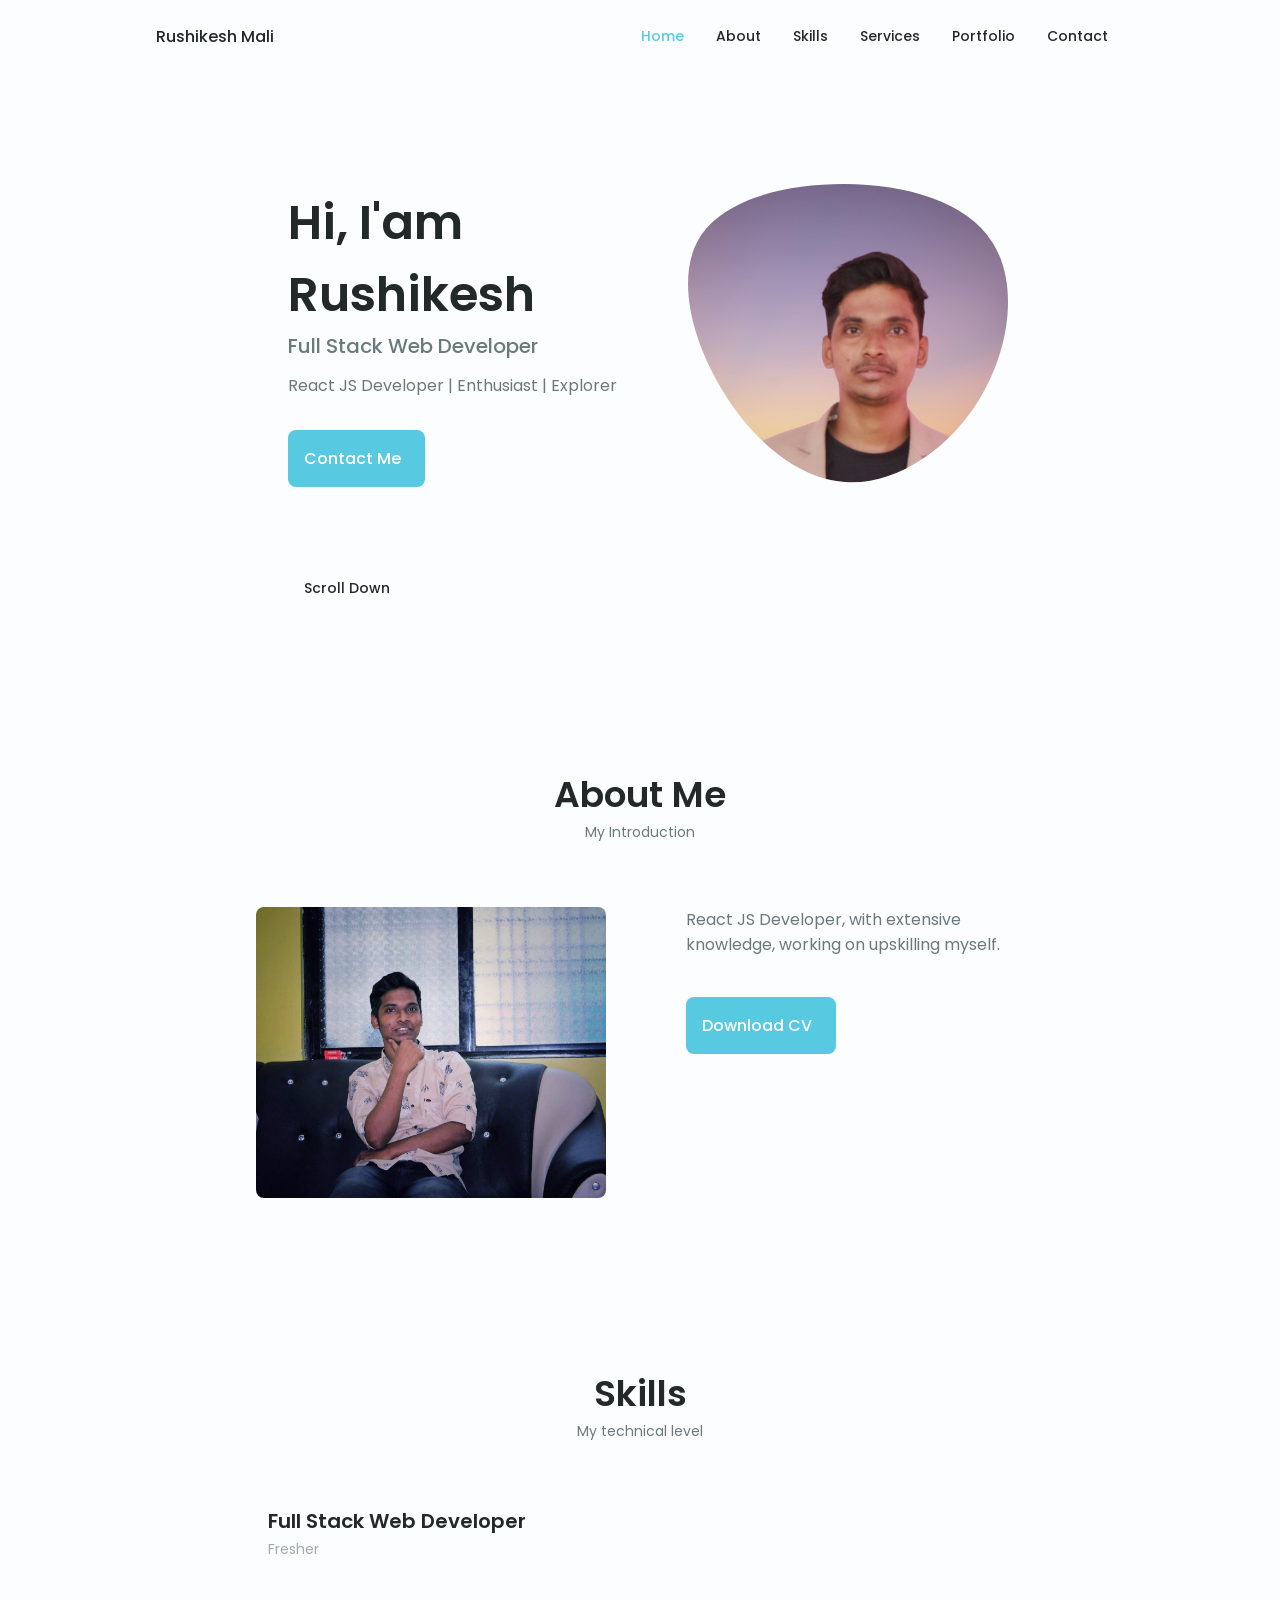
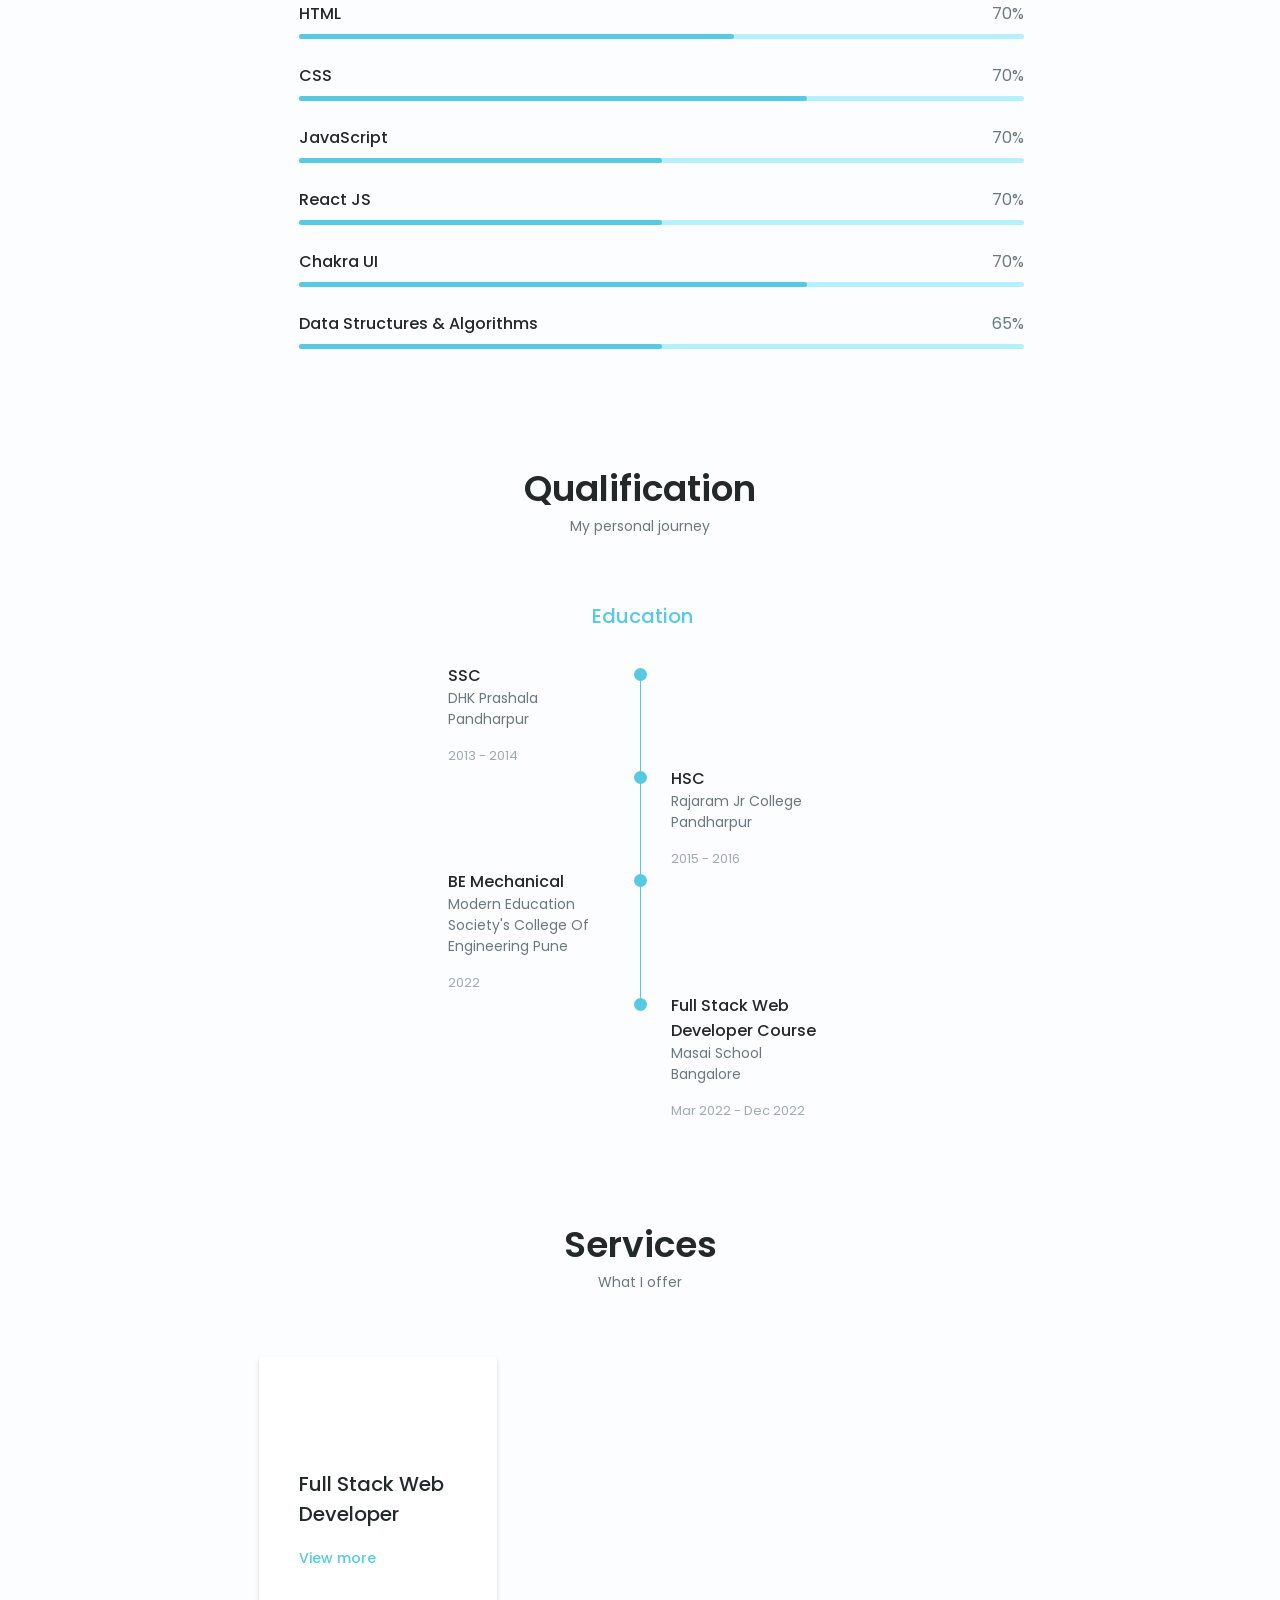
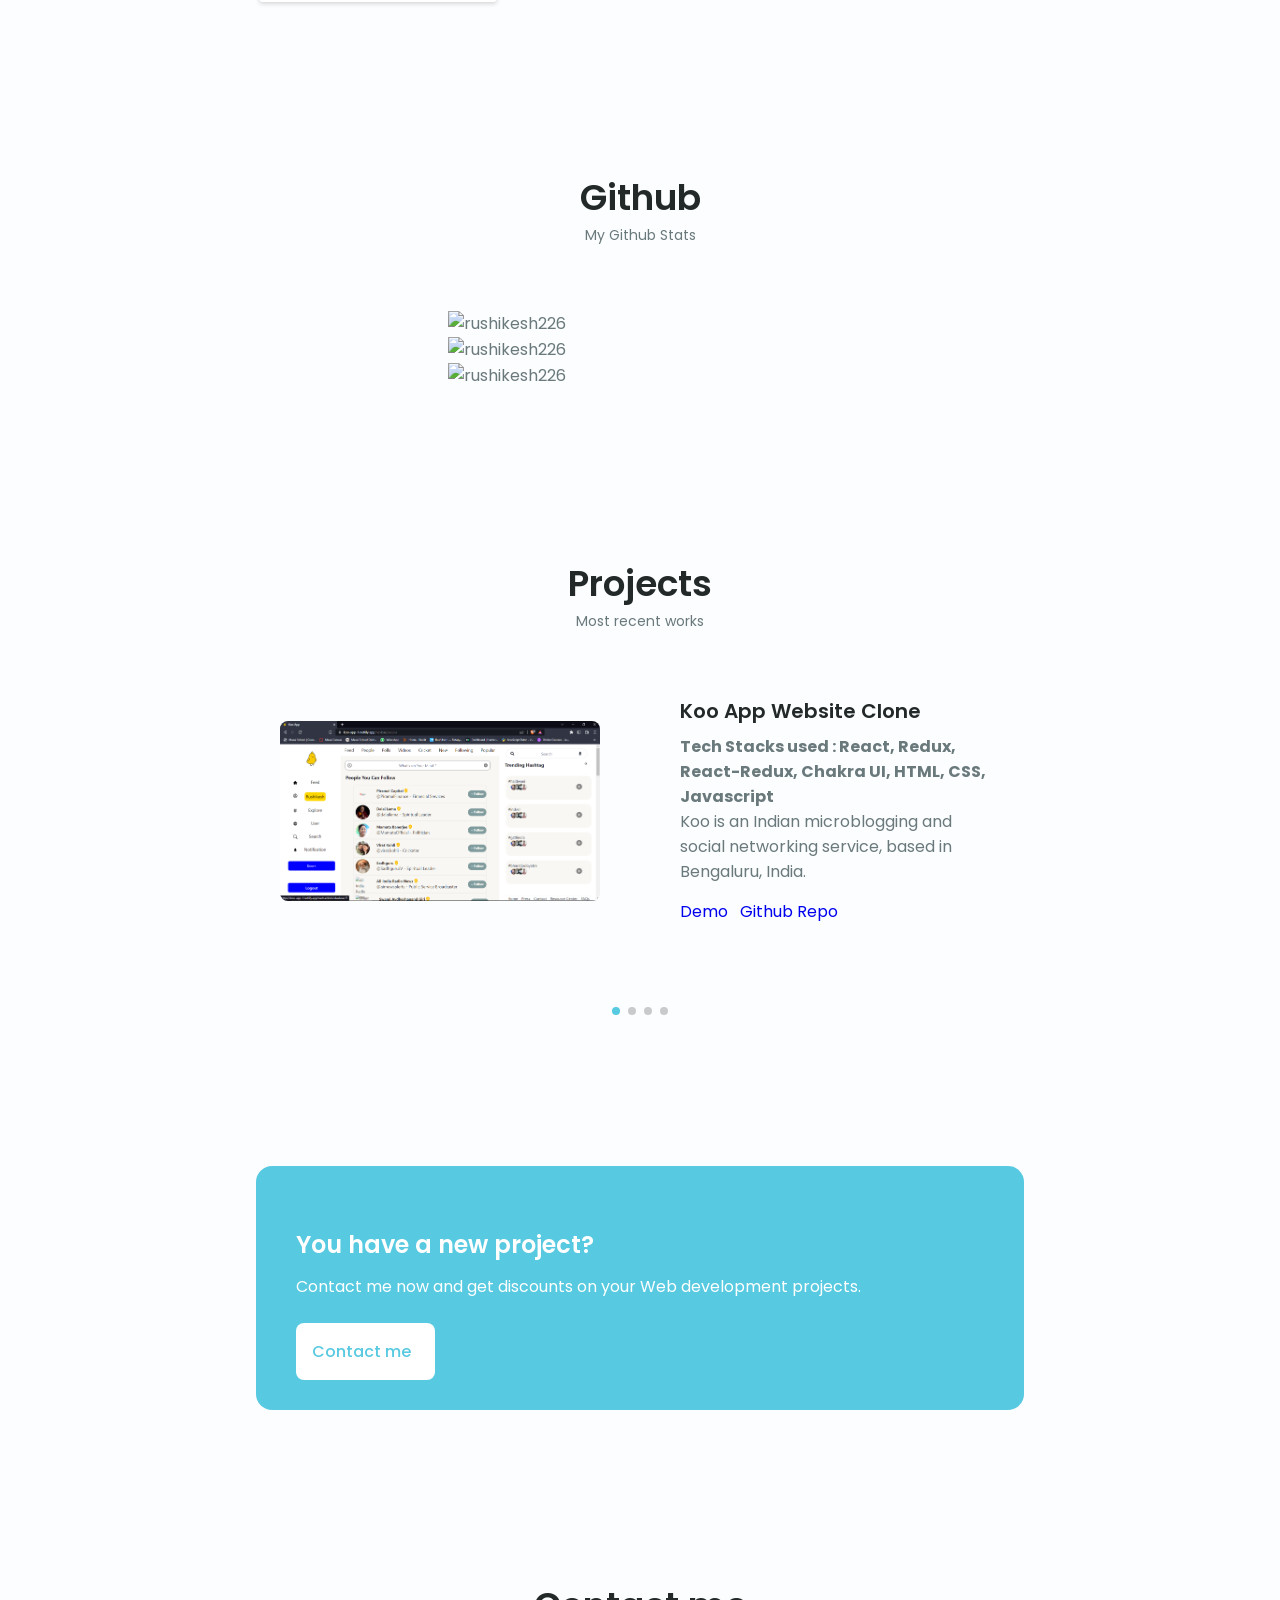
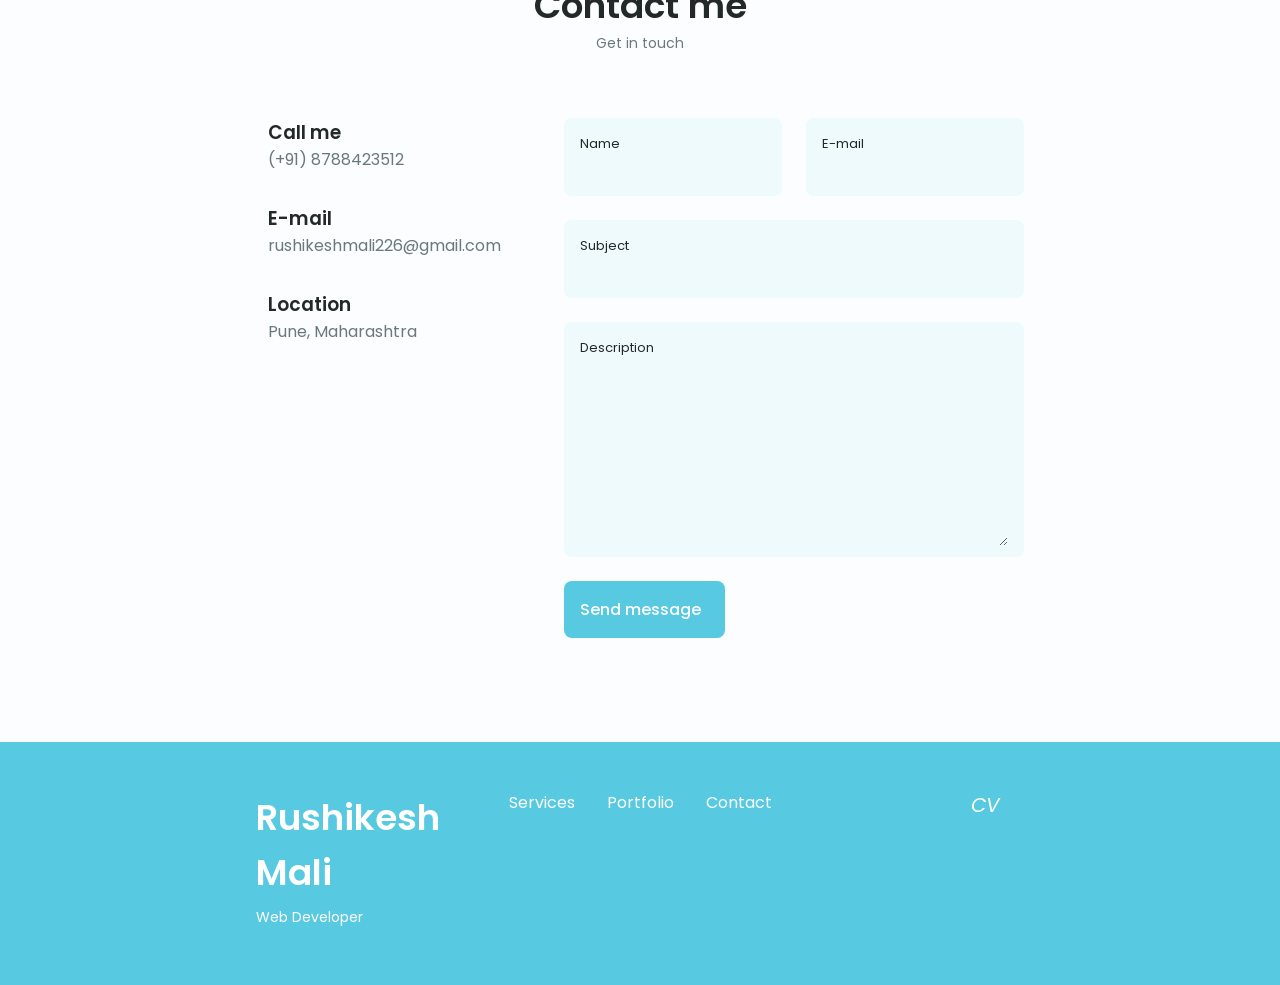
==== commit b7aec46b: "project added" ====
--- a/Portfolio/index.html
+++ b/Portfolio/index.html
@@ -395,7 +395,27 @@
 
             <div class="portfolio__container container swiper-container">
                 <div class="swiper-wrapper">
+
+        
         <!--==================== PORTFOLIO 1 ====================-->
+        
+        <div class="portfolio__content grid swiper-slide" class="project-card">
+            <img src="../packages/images/Koo-app.png" alt="" class="portfolio__img">
+            <div class="portfolio_">
+                <h3 class="portfolio__title" class="project-title">Koo App Website Clone</h3>
+                <p class="project-tech-stack"> <b>Tech Stacks used :  React, Redux, React-Redux, Chakra UI, HTML, CSS, Javascript </b></p>
+                <p class="portfolio__description">Koo is an Indian microblogging and social networking service, based in Bengaluru, India.</p>
+                <a class="project-deployed-link" href="https://lifestylestoresclone.netlify.app/" class="button button--flex button--small portfolio__button" target="_blank">
+                    Demo
+                    <i class="uil uil-arrow-right button__icon"></i>
+                </a>
+                <a class="project-github-link" href="https://github.com/Mdshahbazalam6/lifestylestores.com" class="button button--flex button--small portfolio__button" target="_blank">
+                    Github Repo
+                    <i class="uil uil-arrow-right button__icon"></i>
+                </a>
+            </div>
+        </div>
+        <!--==================== PORTFOLIO 2 ====================-->
         
             <div class="portfolio__content grid swiper-slide" class="project-card">
                 <img src="./packages/images/Lifestyle Homepage.png" alt="" class="portfolio__img">
@@ -415,7 +435,7 @@
                 </div>
             </div>
 
-            <!--==================== PORTFOLIO 2 ====================-->
+            <!--==================== PORTFOLIO 3 ====================-->
         
             <div class="portfolio__content grid swiper-slide" class="project-card">
                 <img src="./packages/images/Cricbuzz Clone Homepage.png" alt="" class="portfolio__img">
@@ -435,7 +455,7 @@
                 </div>
             </div>
 
-            <!--==================== PORTFOLIO 3 ====================-->
+            <!--==================== PORTFOLIO 4 ====================-->
         
             <div class="portfolio__content grid swiper-slide" class="project-card">
                 <img src="./packages/images/Firstpost Homepage.png" alt="" class="portfolio__img">
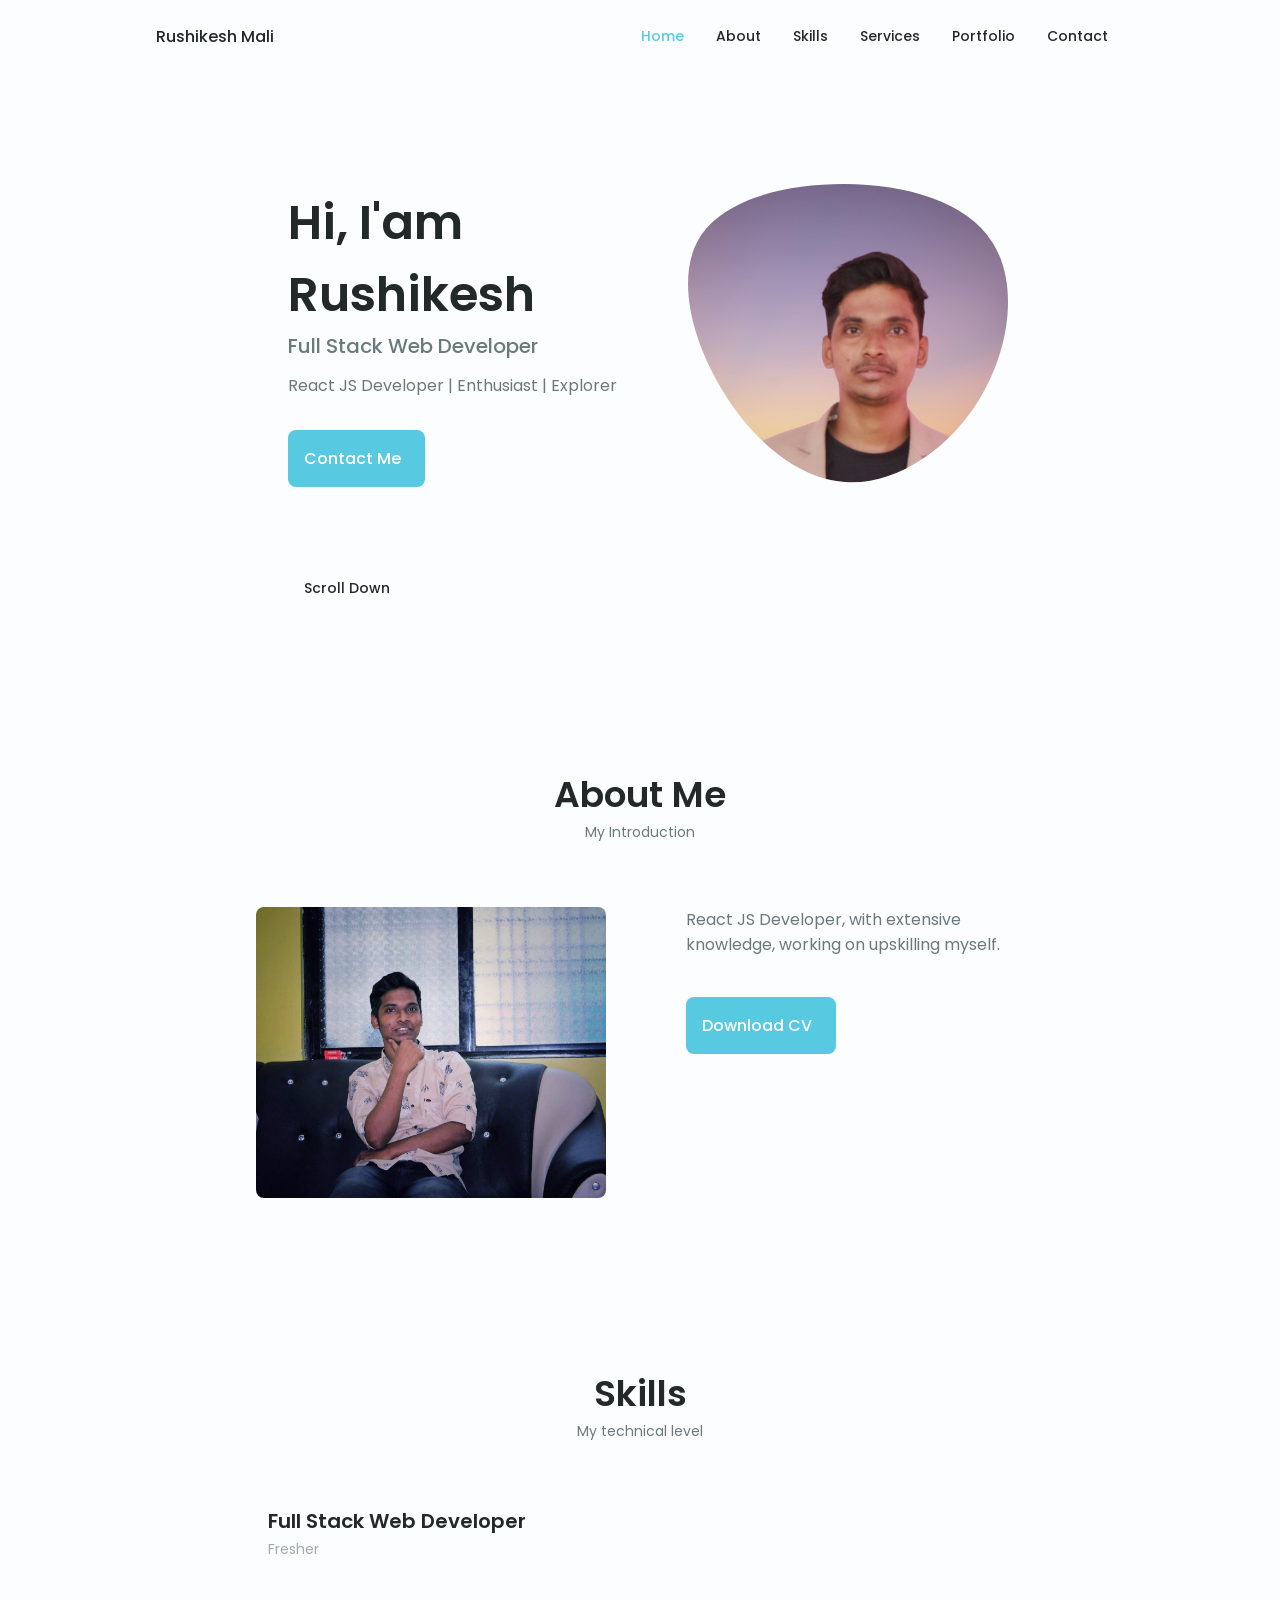
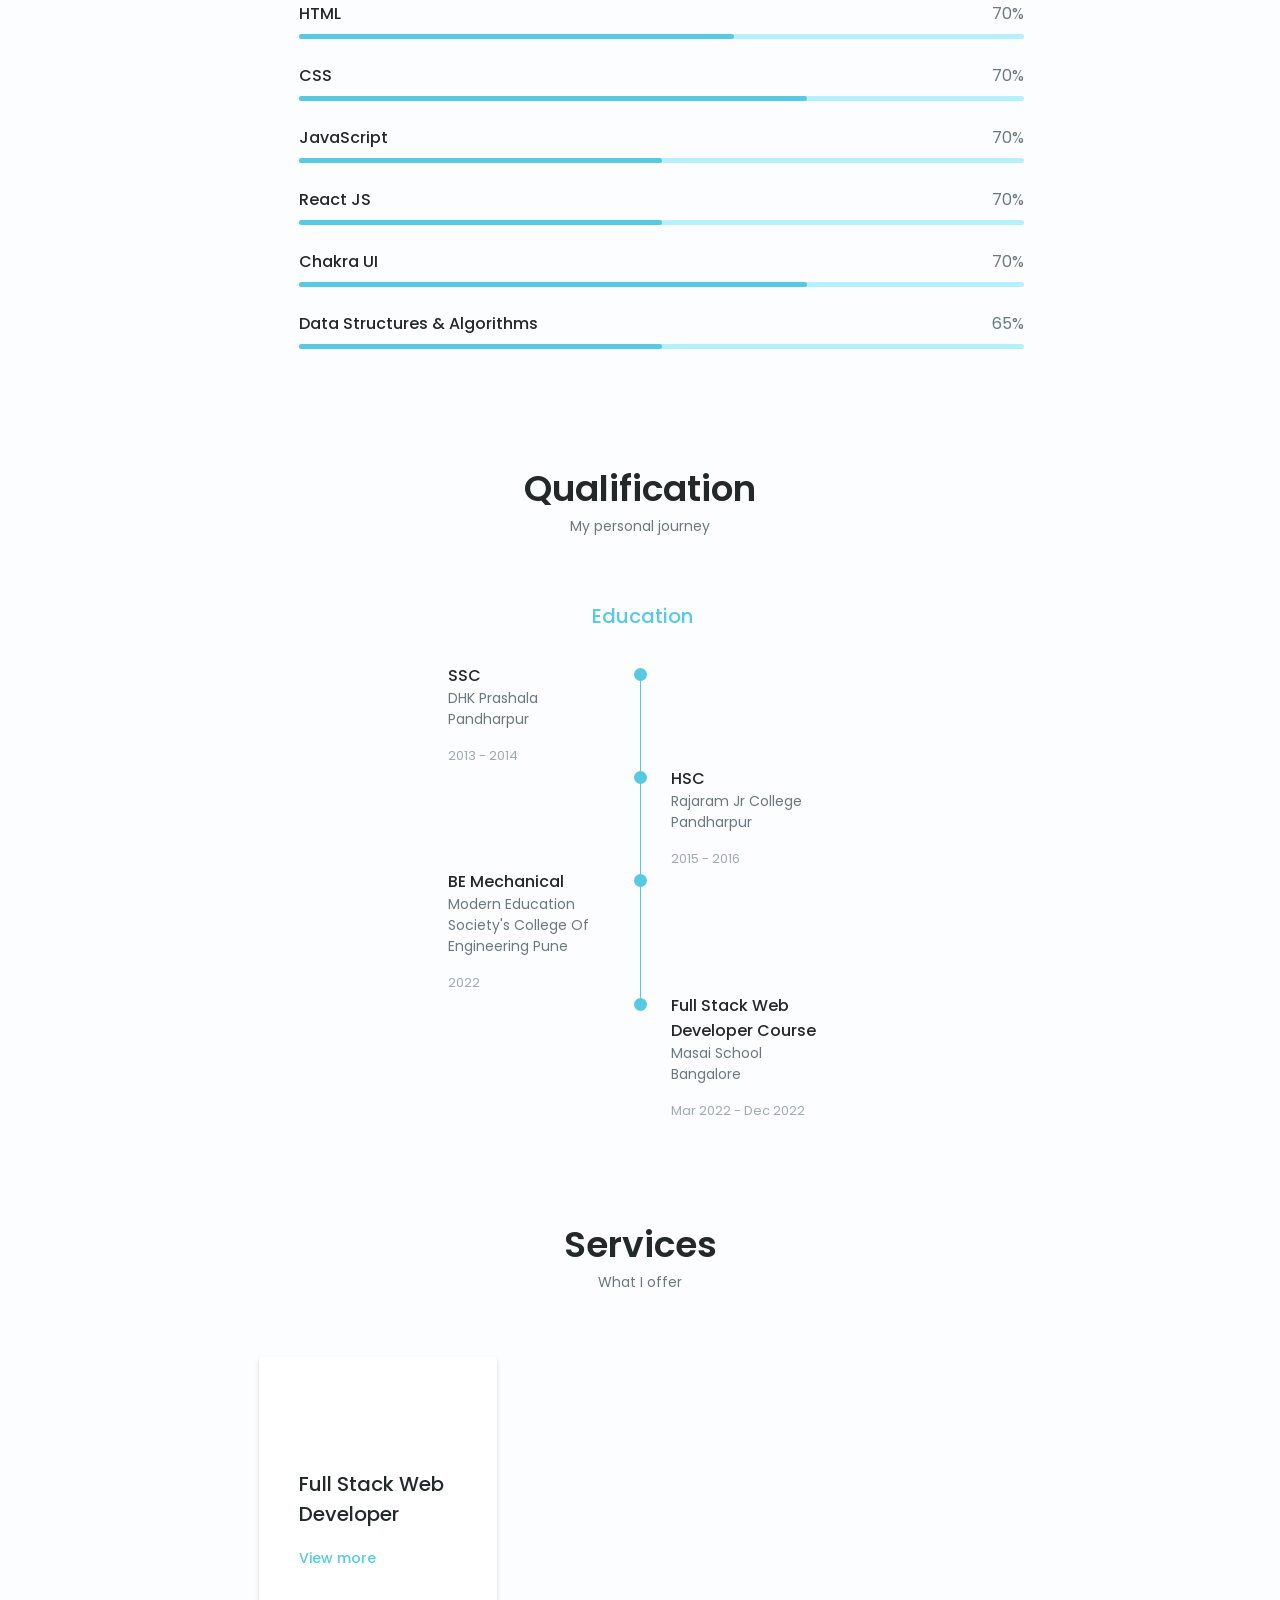
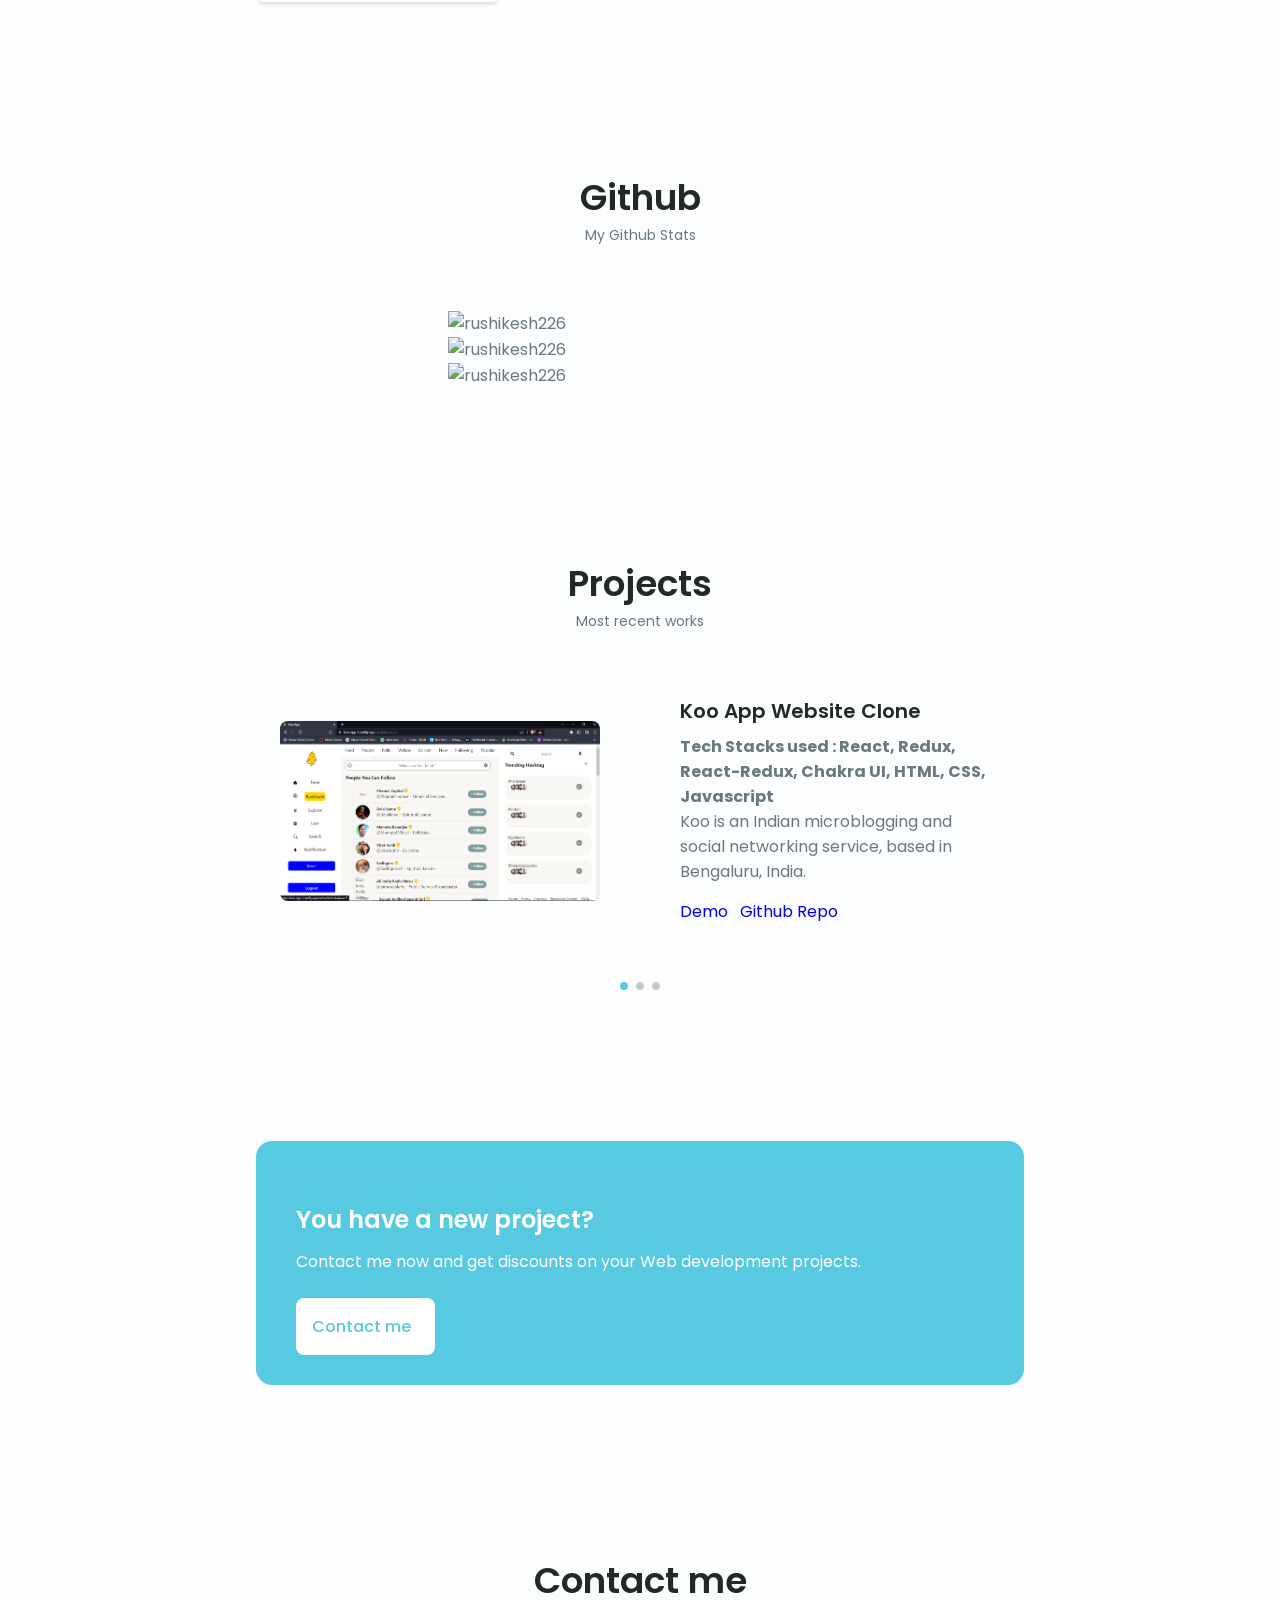
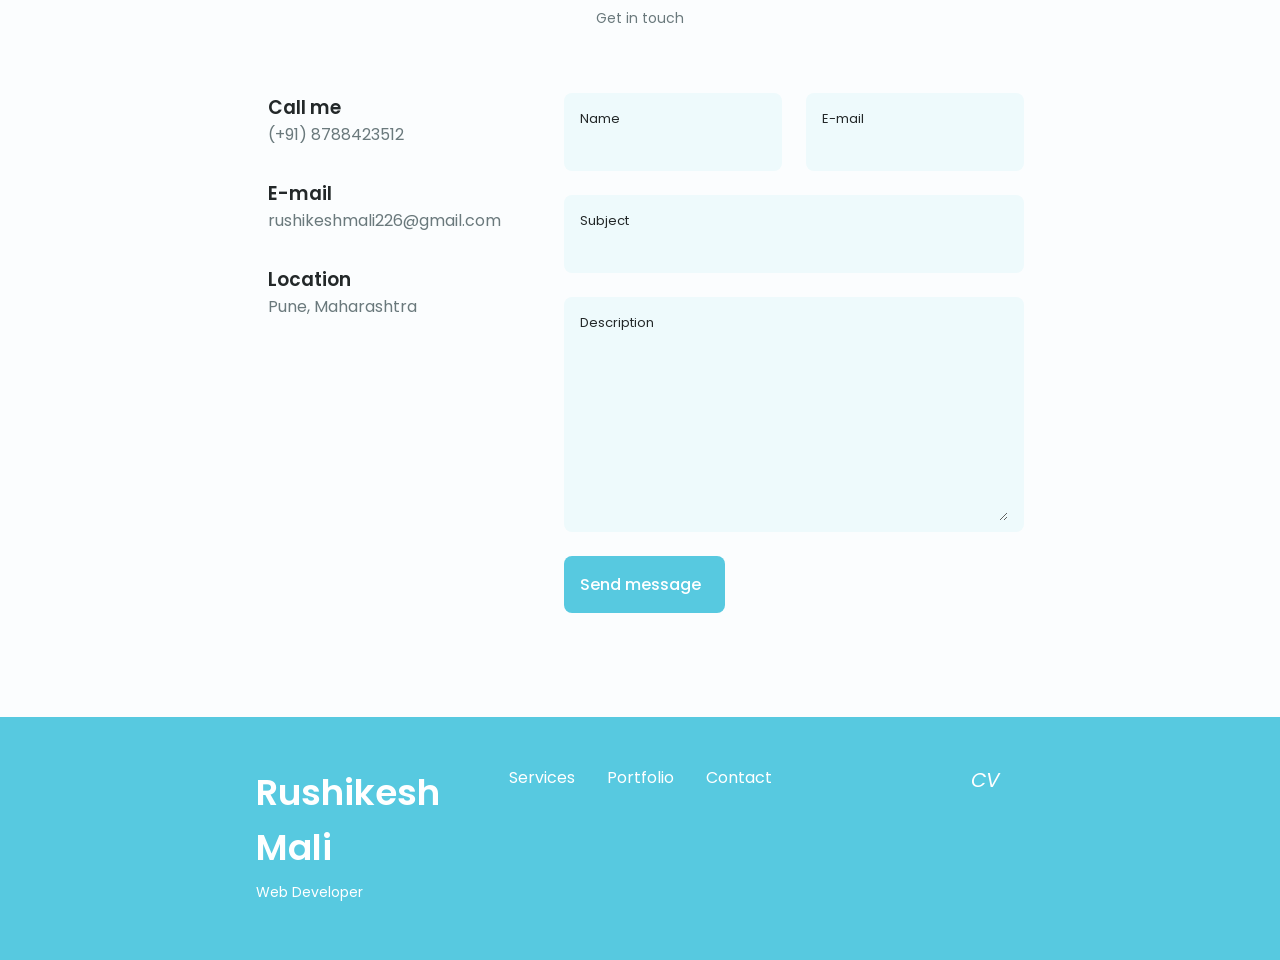
==== commit 736ca887: "11" ====
--- a/Portfolio/index.html
+++ b/Portfolio/index.html
@@ -437,7 +437,7 @@
 
             <!--==================== PORTFOLIO 3 ====================-->
         
-            <div class="portfolio__content grid swiper-slide" class="project-card">
+            <!-- <div class="portfolio__content grid swiper-slide" class="project-card">
                 <img src="./packages/images/Cricbuzz Clone Homepage.png" alt="" class="portfolio__img">
 
                 <div class="portfolio_">
@@ -453,7 +453,7 @@
                         <i class="uil uil-arrow-right button__icon"></i>
                     </a>
                 </div>
-            </div>
+            </div> -->
 
             <!--==================== PORTFOLIO 4 ====================-->
         
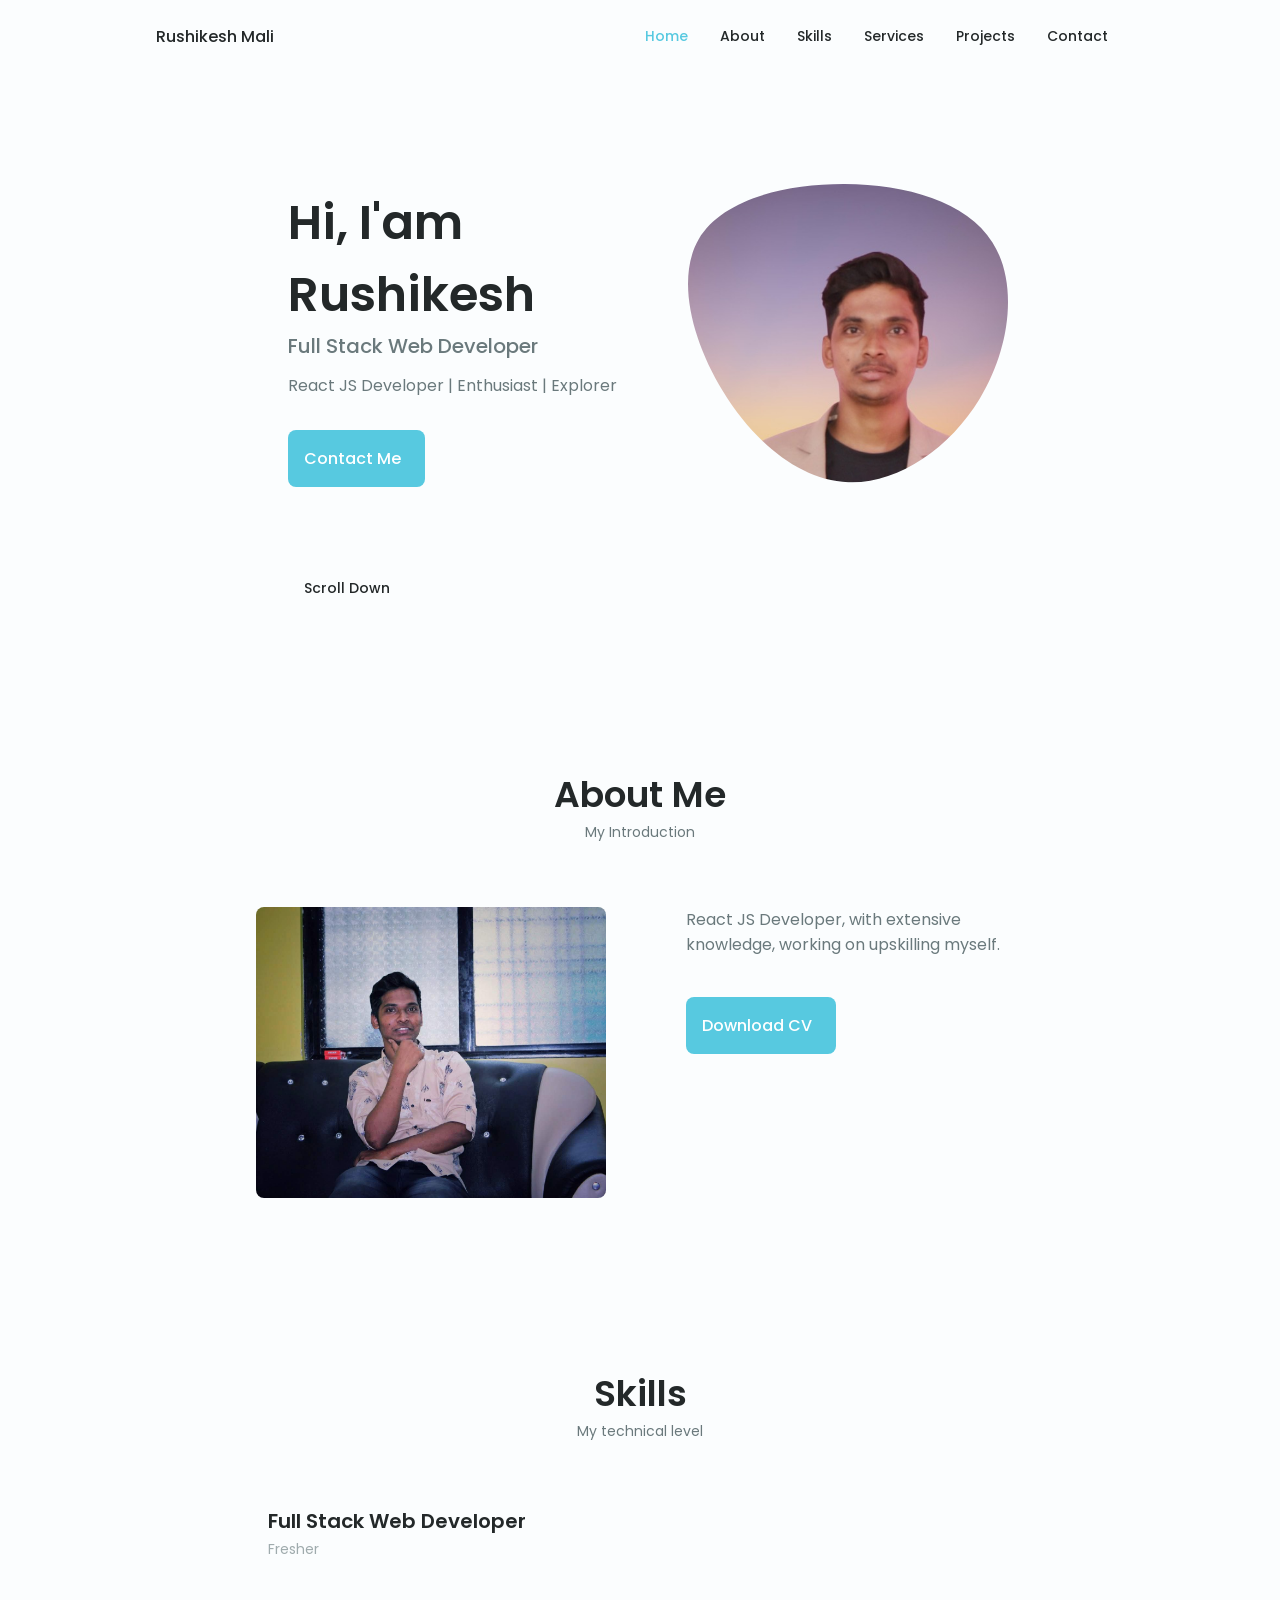
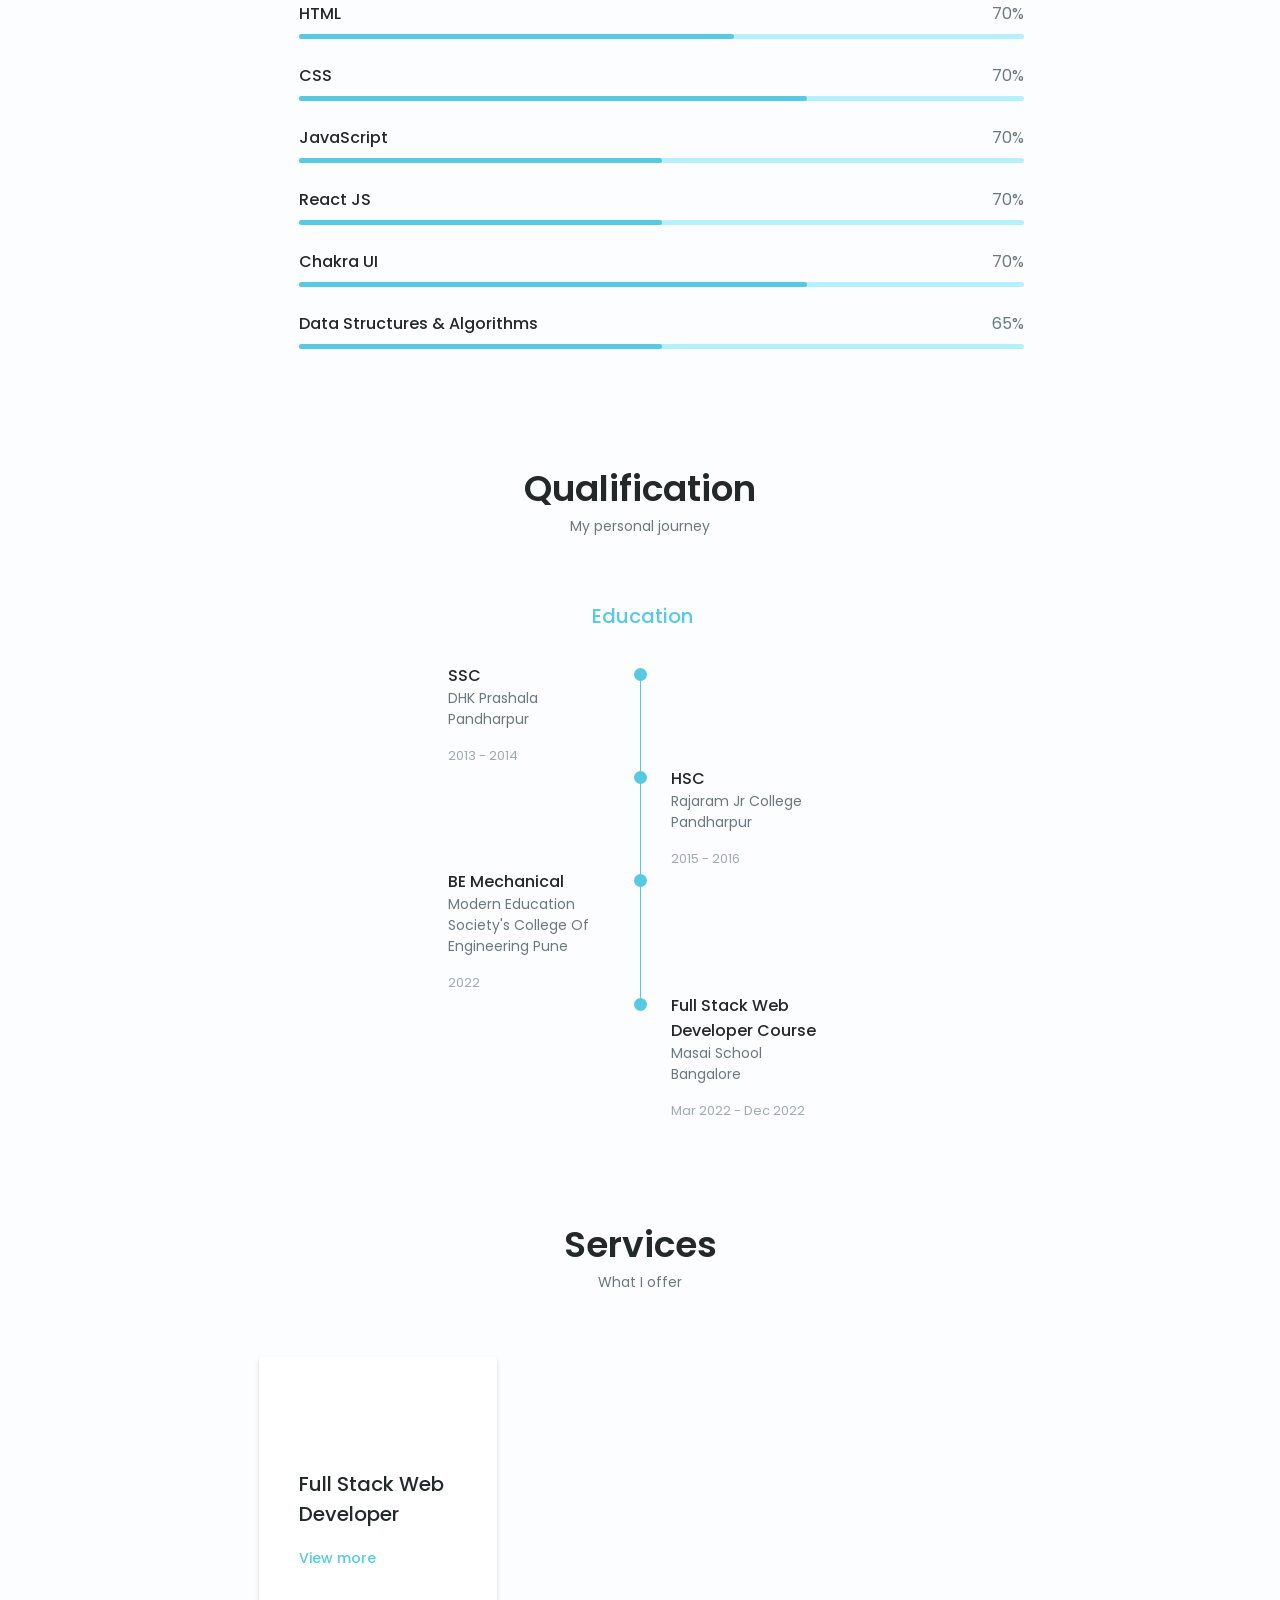
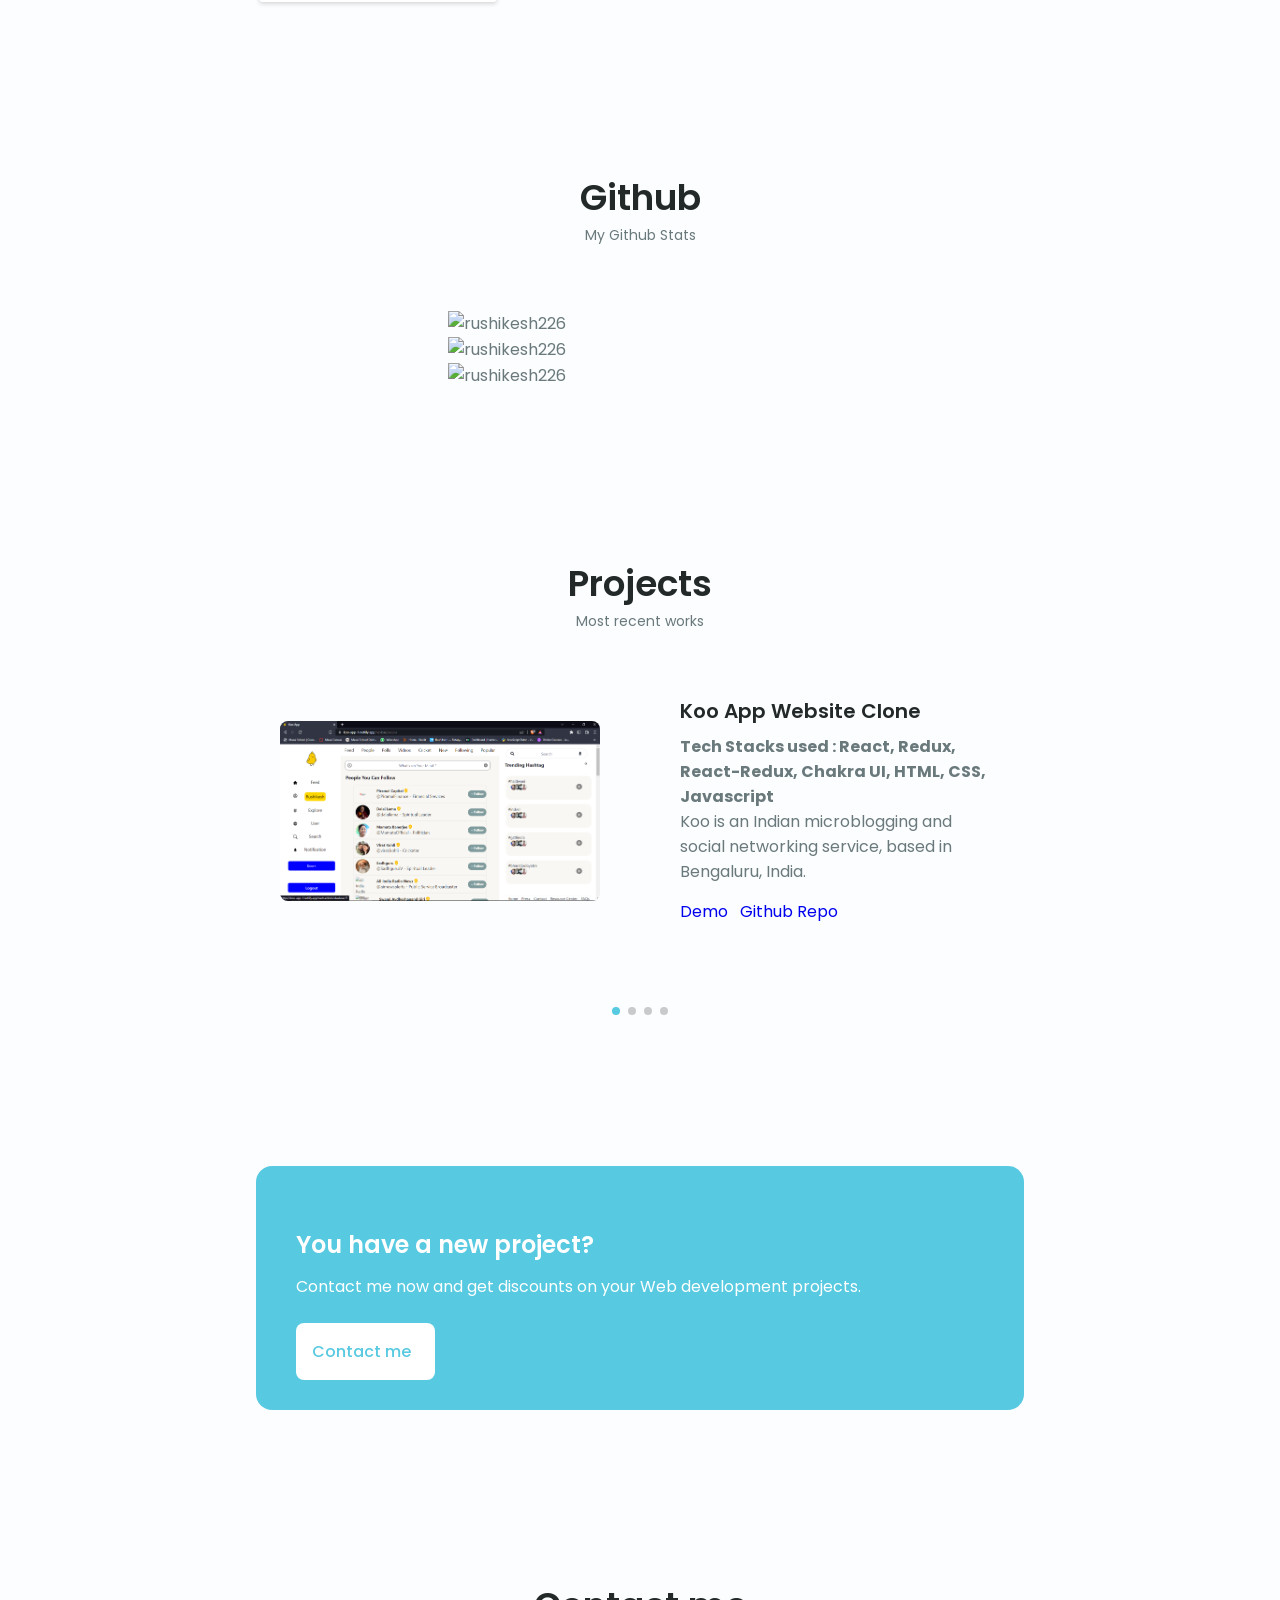
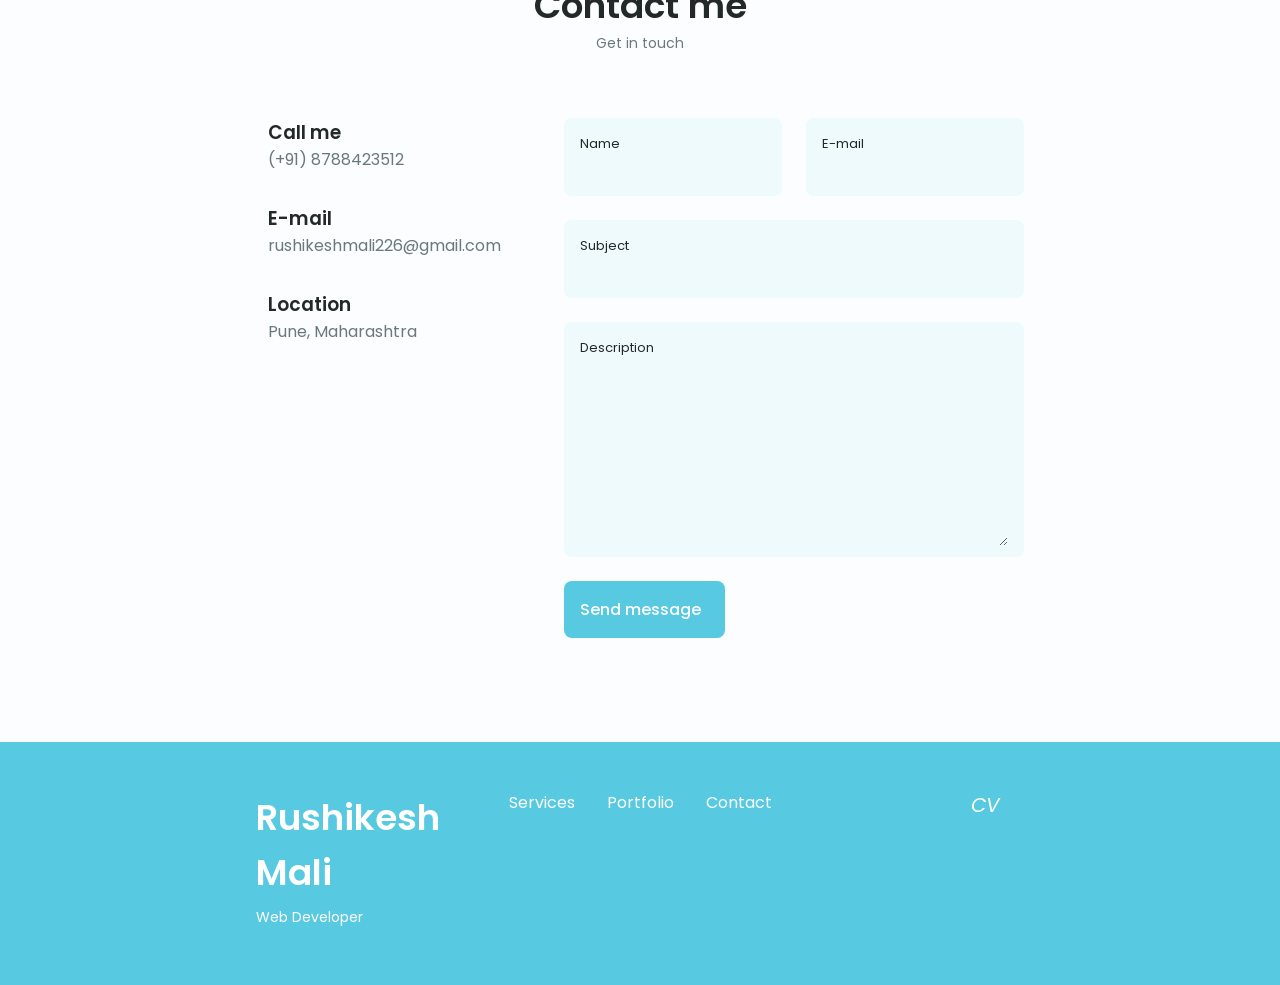
==== commit 02251633: "projects" ====
--- a/Portfolio/index.html
+++ b/Portfolio/index.html
@@ -44,7 +44,7 @@
                         </li>
                         <li class="nav__item">
                             <a href="#portfolio" class="nav__link">
-                                <i class="uil uil-scenery nav__icon"></i>Portfolio                                
+                                <i class="uil uil-scenery nav__icon"></i>Projects                                
                             </a>
                         </li>
                         <li class="nav__item">
@@ -437,7 +437,7 @@
 
             <!--==================== PORTFOLIO 3 ====================-->
         
-            <!-- <div class="portfolio__content grid swiper-slide" class="project-card">
+            <div class="portfolio__content grid swiper-slide" class="project-card">
                 <img src="./packages/images/Cricbuzz Clone Homepage.png" alt="" class="portfolio__img">
 
                 <div class="portfolio_">
@@ -453,7 +453,7 @@
                         <i class="uil uil-arrow-right button__icon"></i>
                     </a>
                 </div>
-            </div> -->
+            </div>
 
             <!--==================== PORTFOLIO 4 ====================-->
         
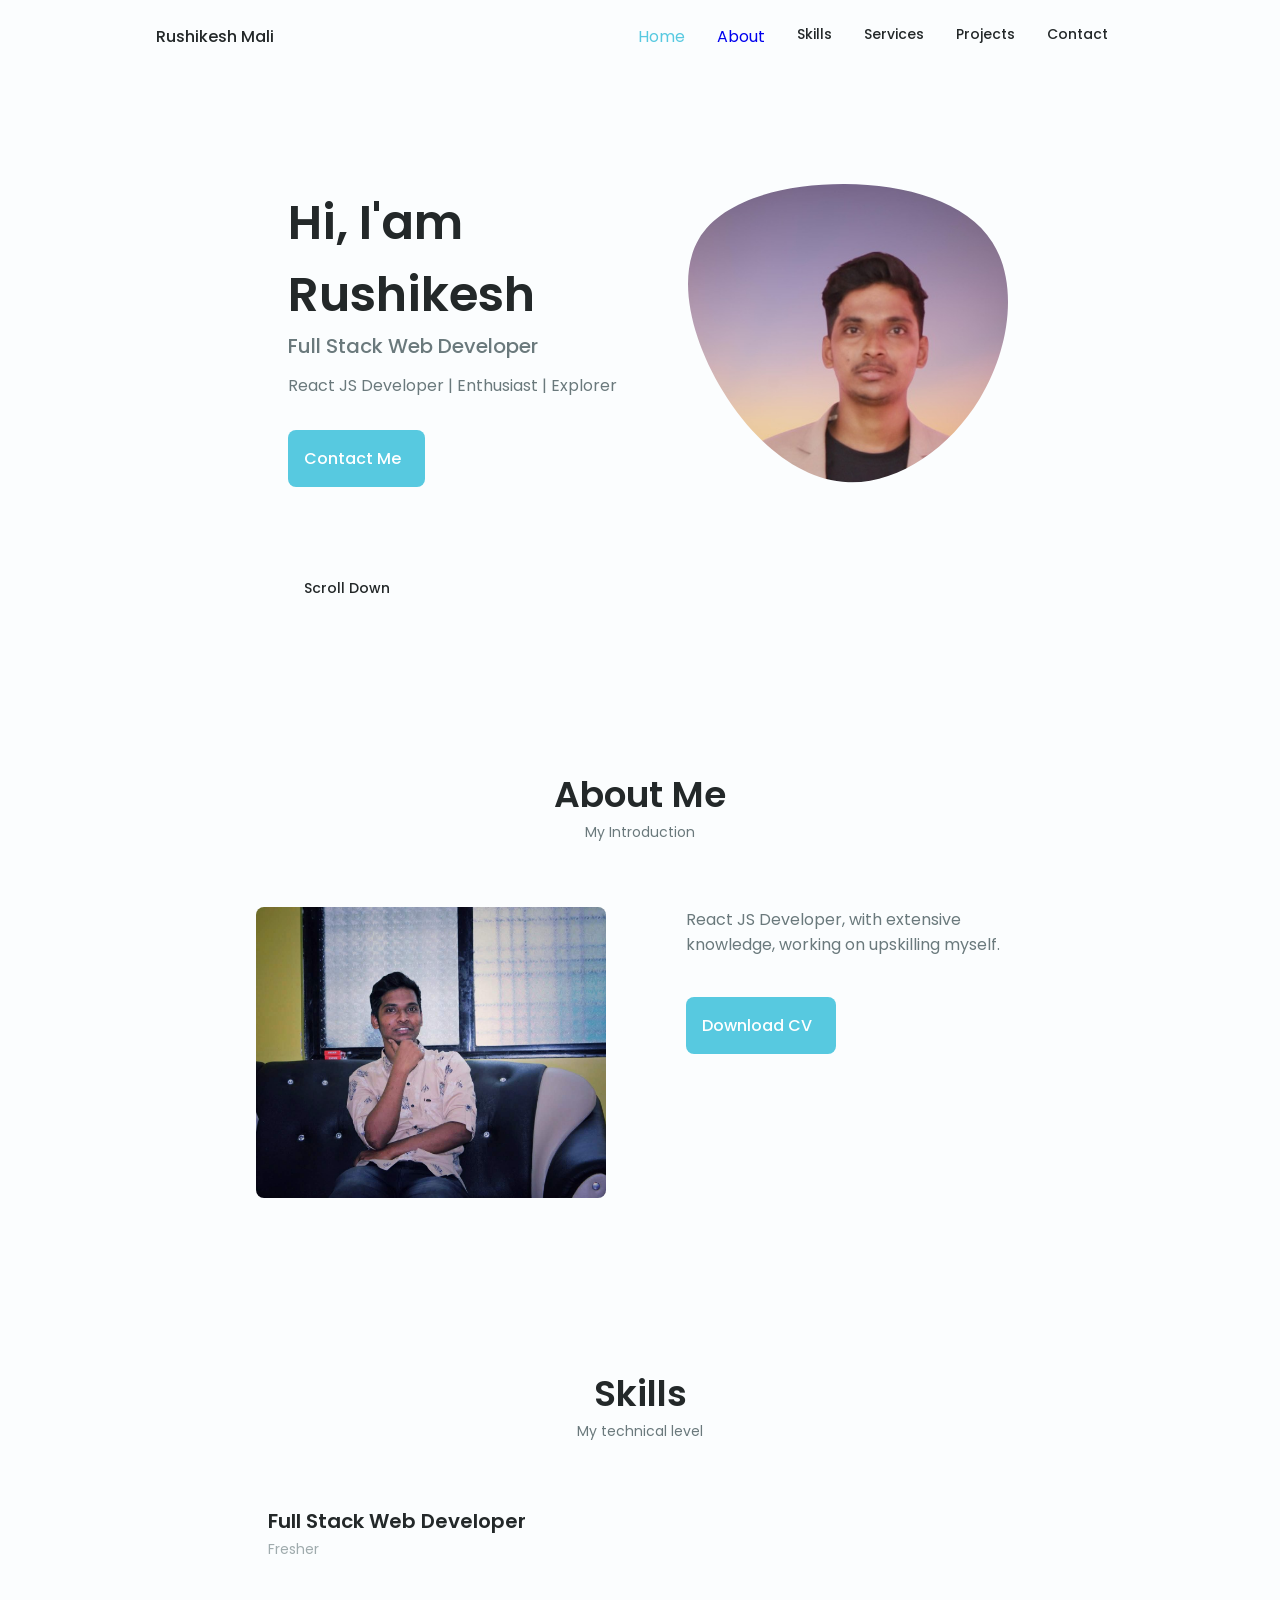
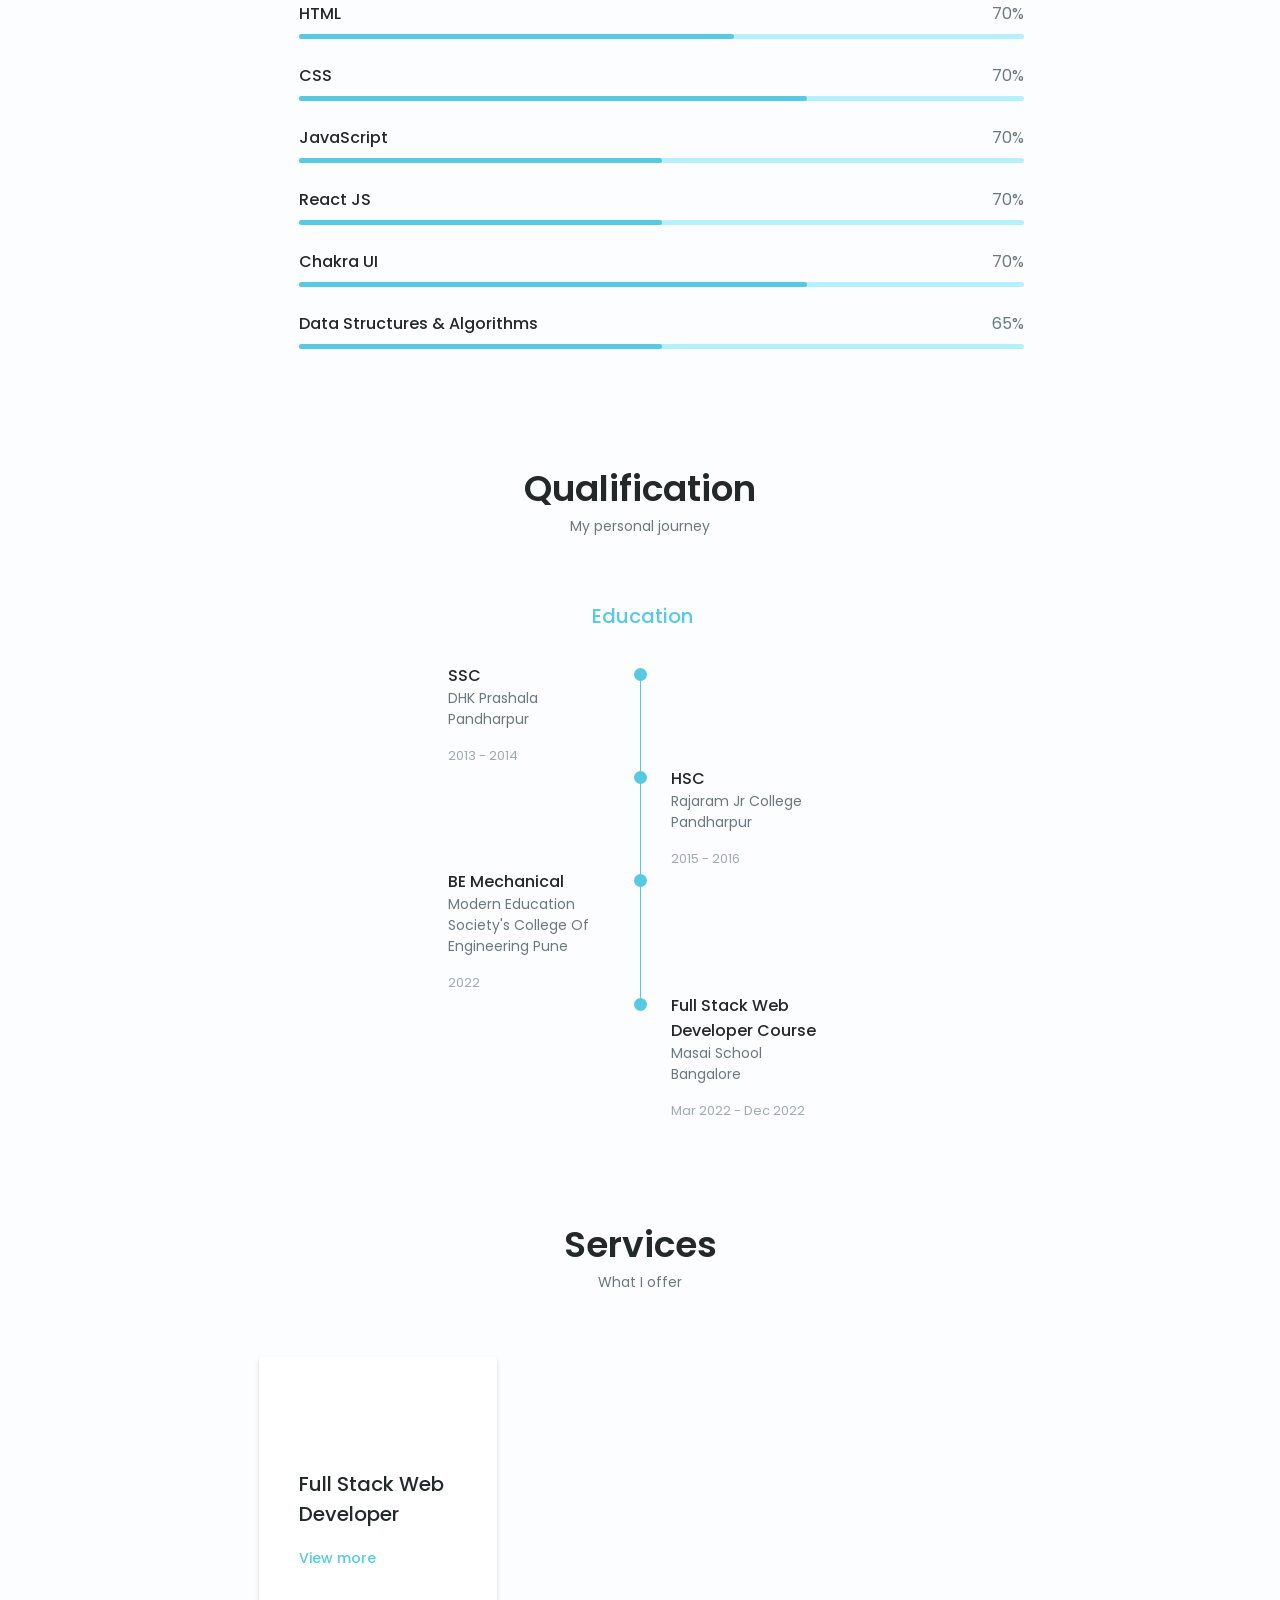
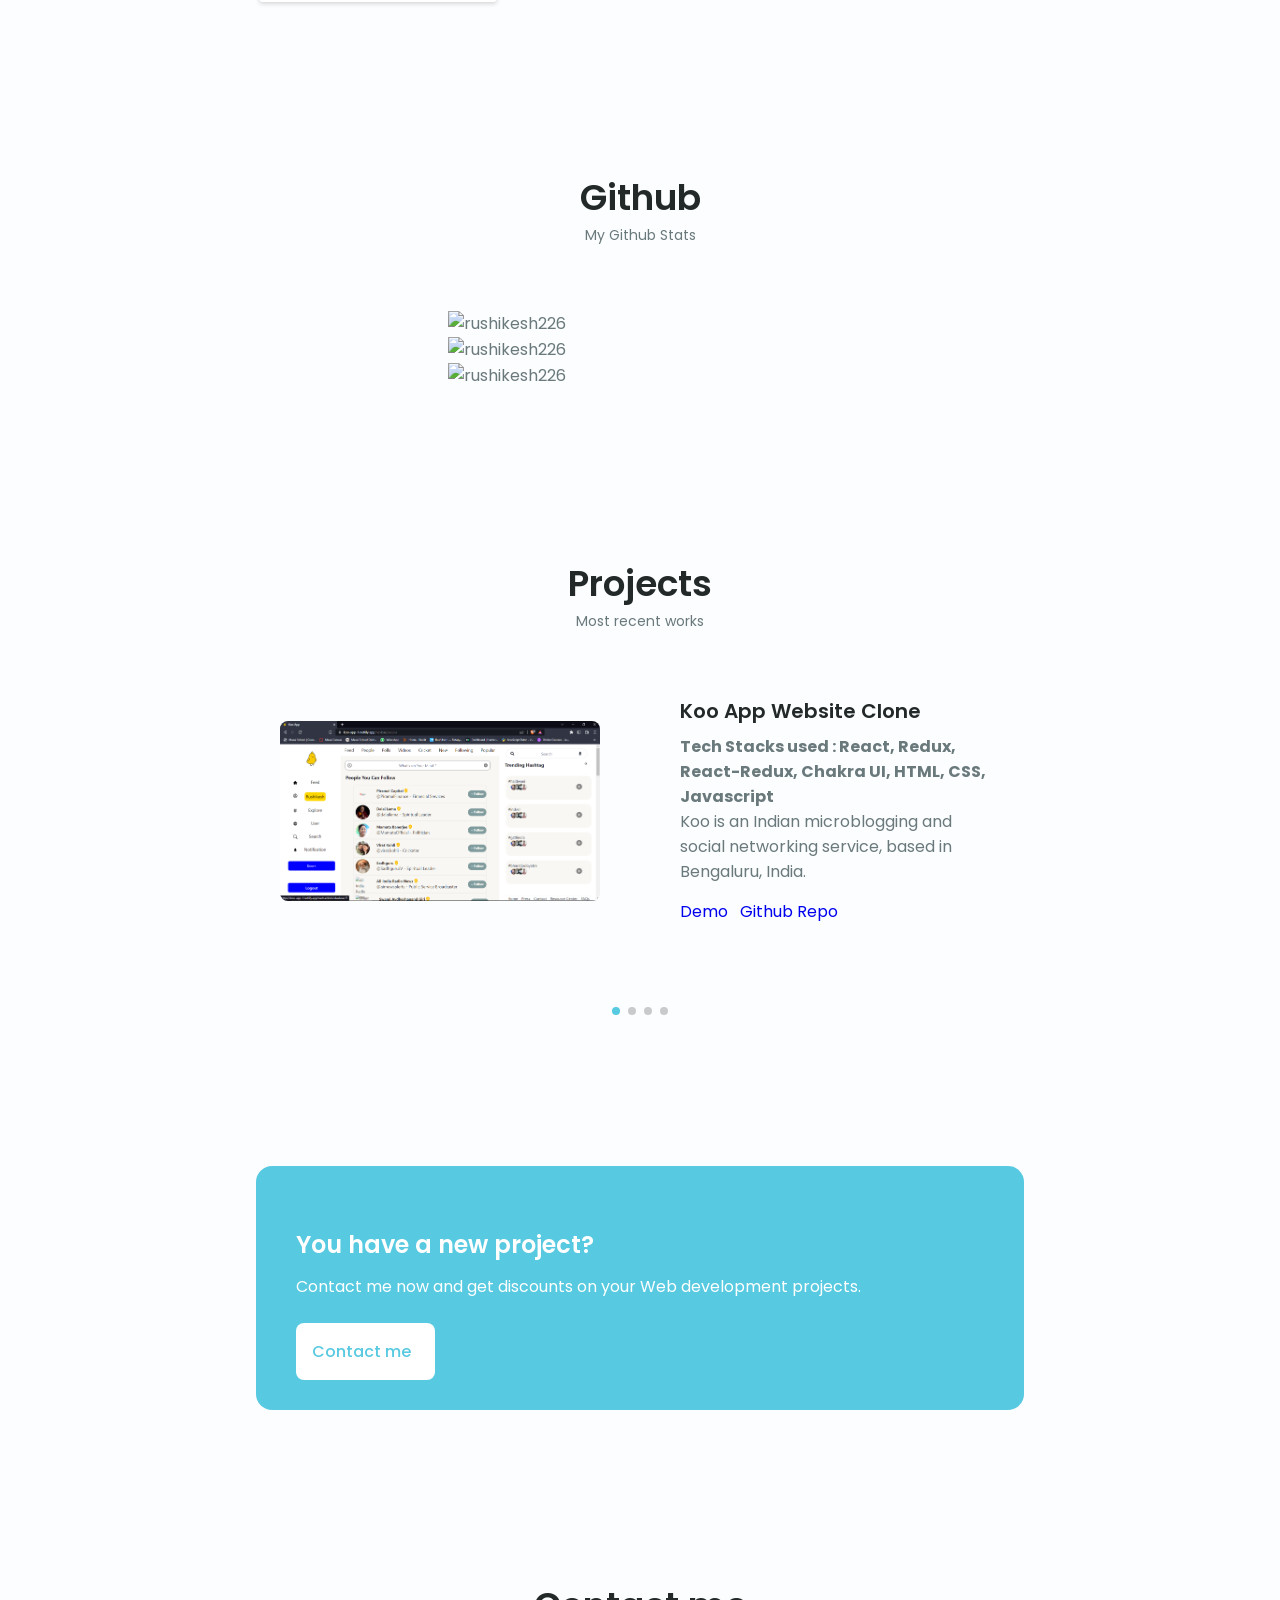
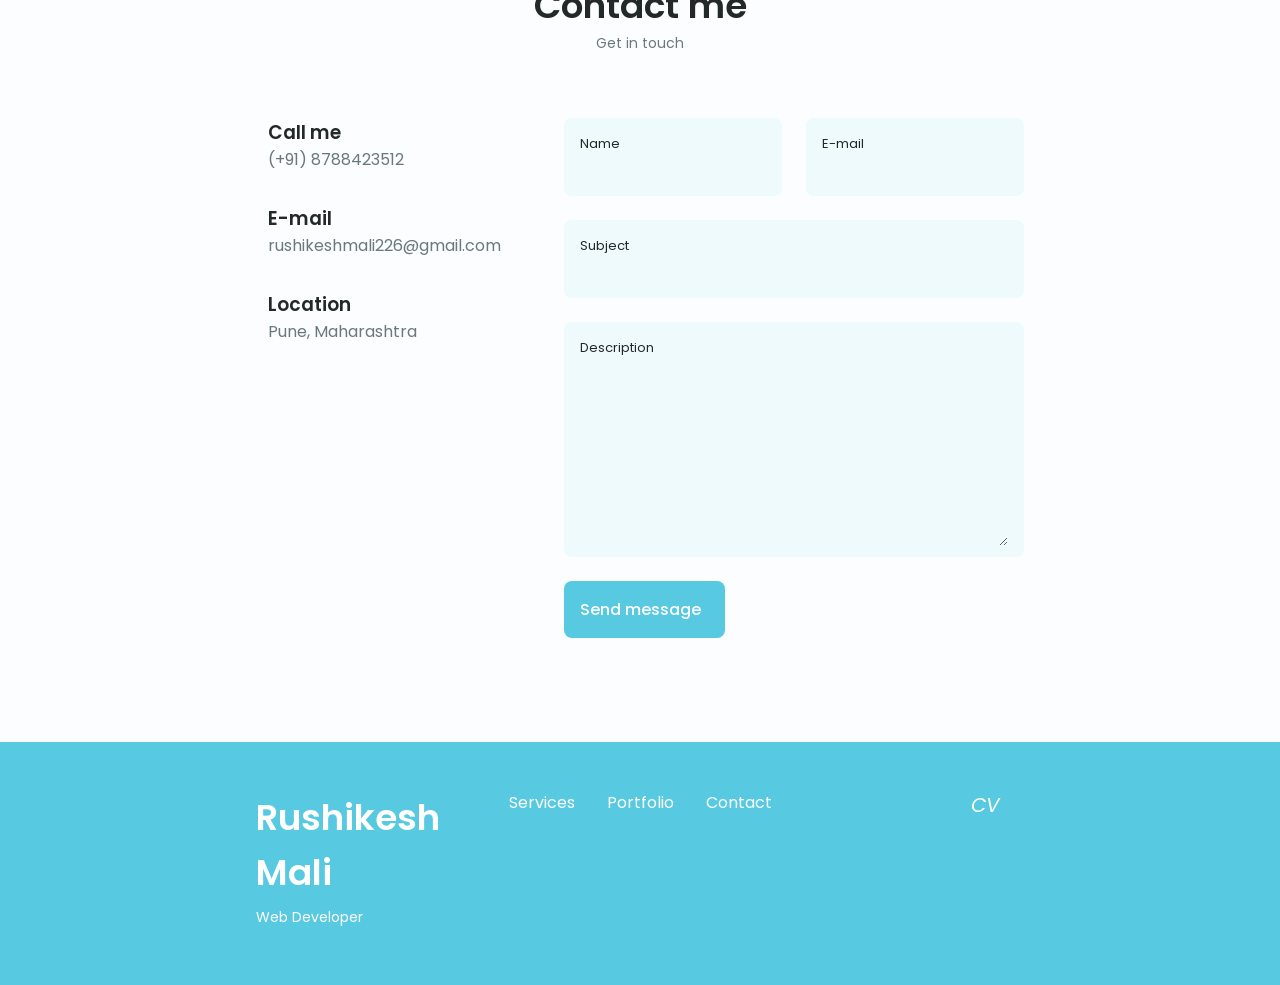
==== commit 51ba42e9: "added" ====
--- a/Portfolio/index.html
+++ b/Portfolio/index.html
@@ -23,12 +23,12 @@
                 <div class="nav__menu" id="nav-menu">
                     <ul class="nav__list grid">
                         <li class="nav__item">
-                            <a href="#home" class="nav__link home">
+                            <a href="#home" class="nav-link.home">
                                 <i class="uil uil-estate nav__icon"></i>Home
                             </a>
                         </li>
                         <li class="nav__item">
-                            <a href="#about" class="nav__link about">
+                            <a href="#about" class="nav-link.about">
                                 <i class="uil uil-user nav__icon"></i>About
                             </a>
                         </li>
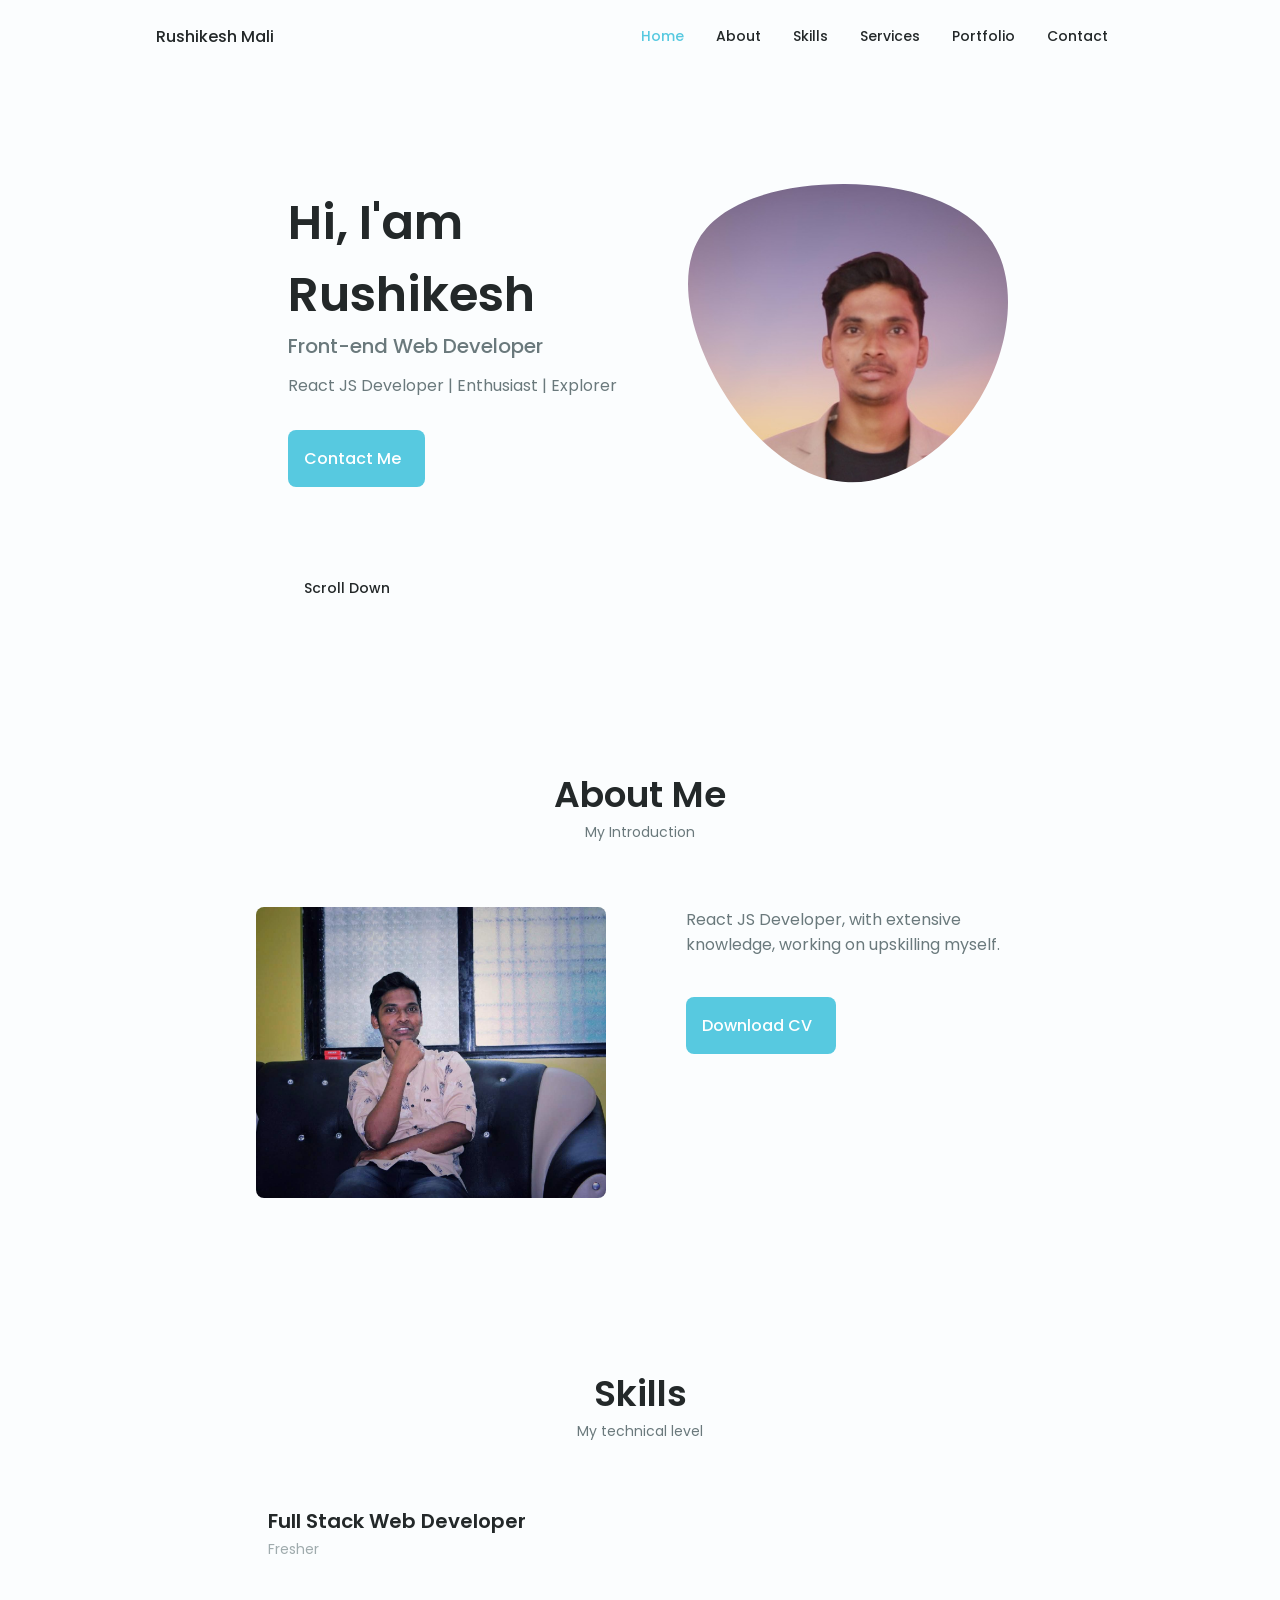
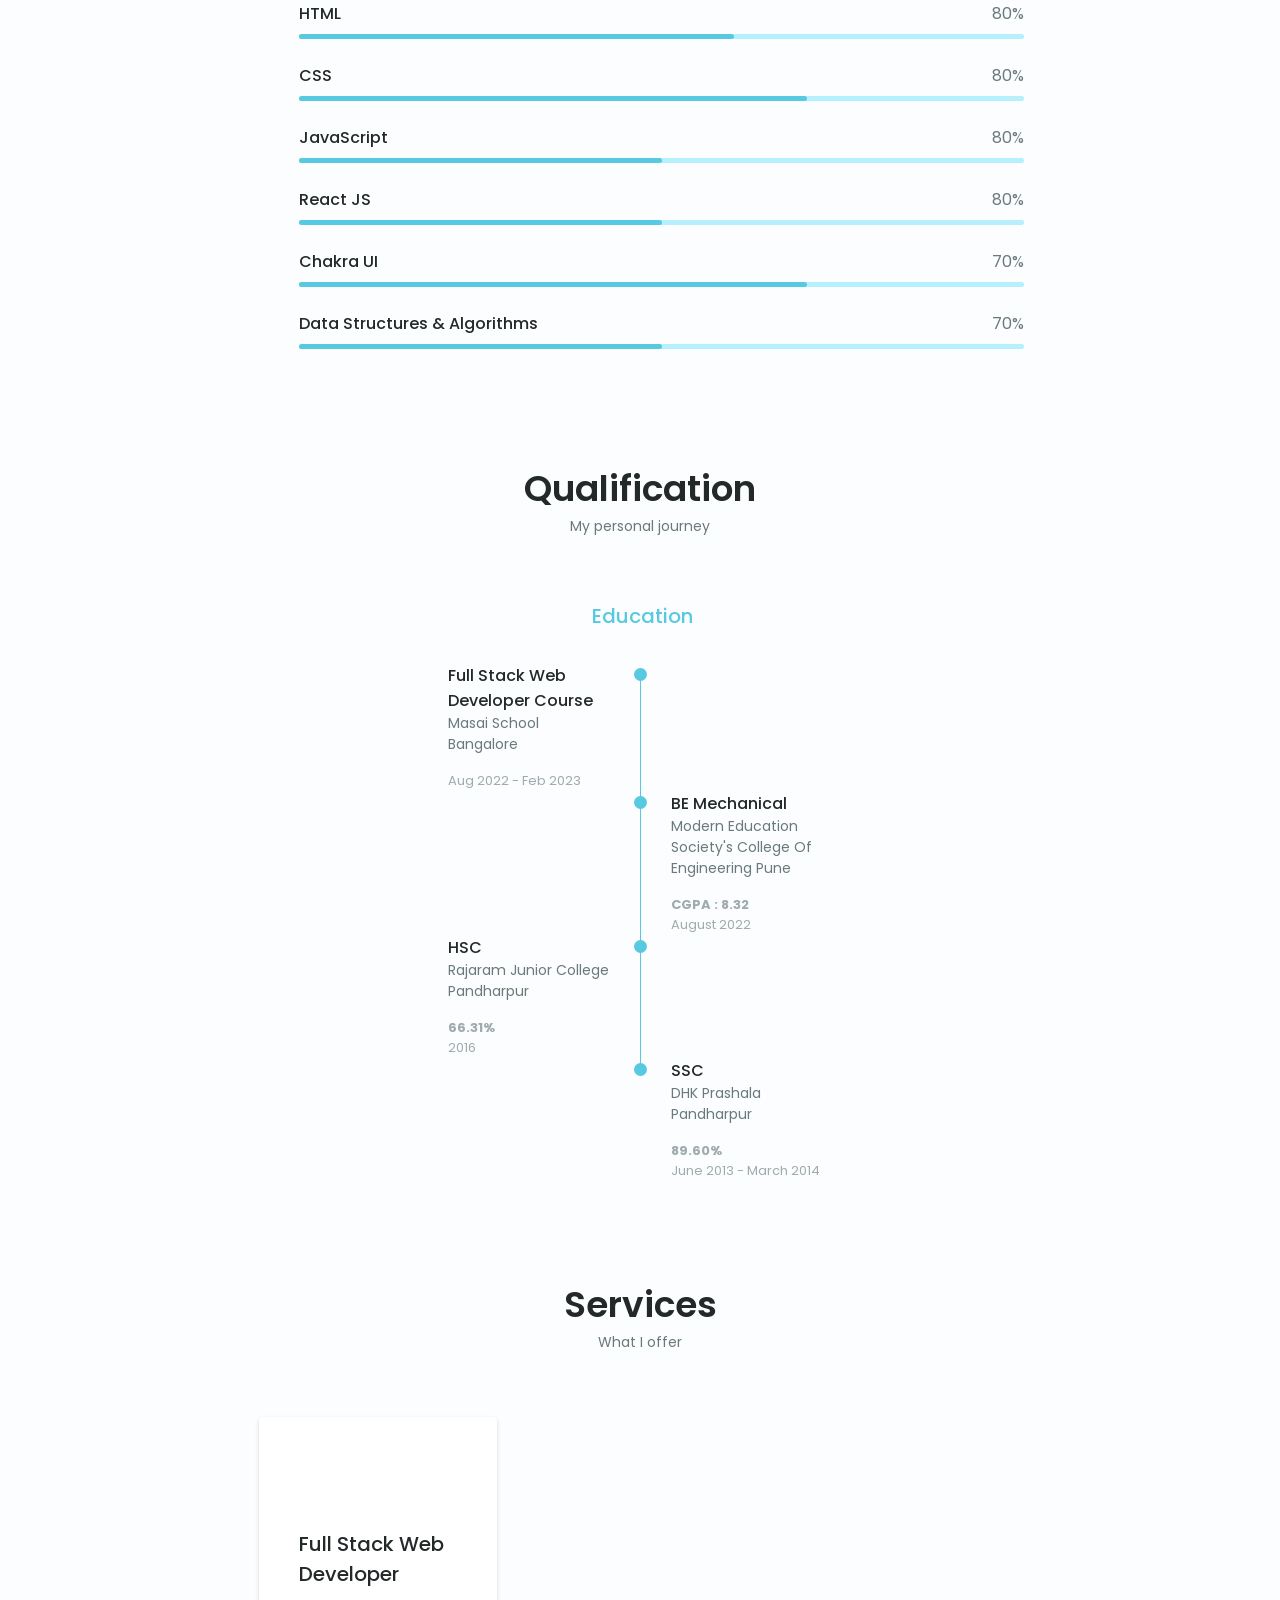
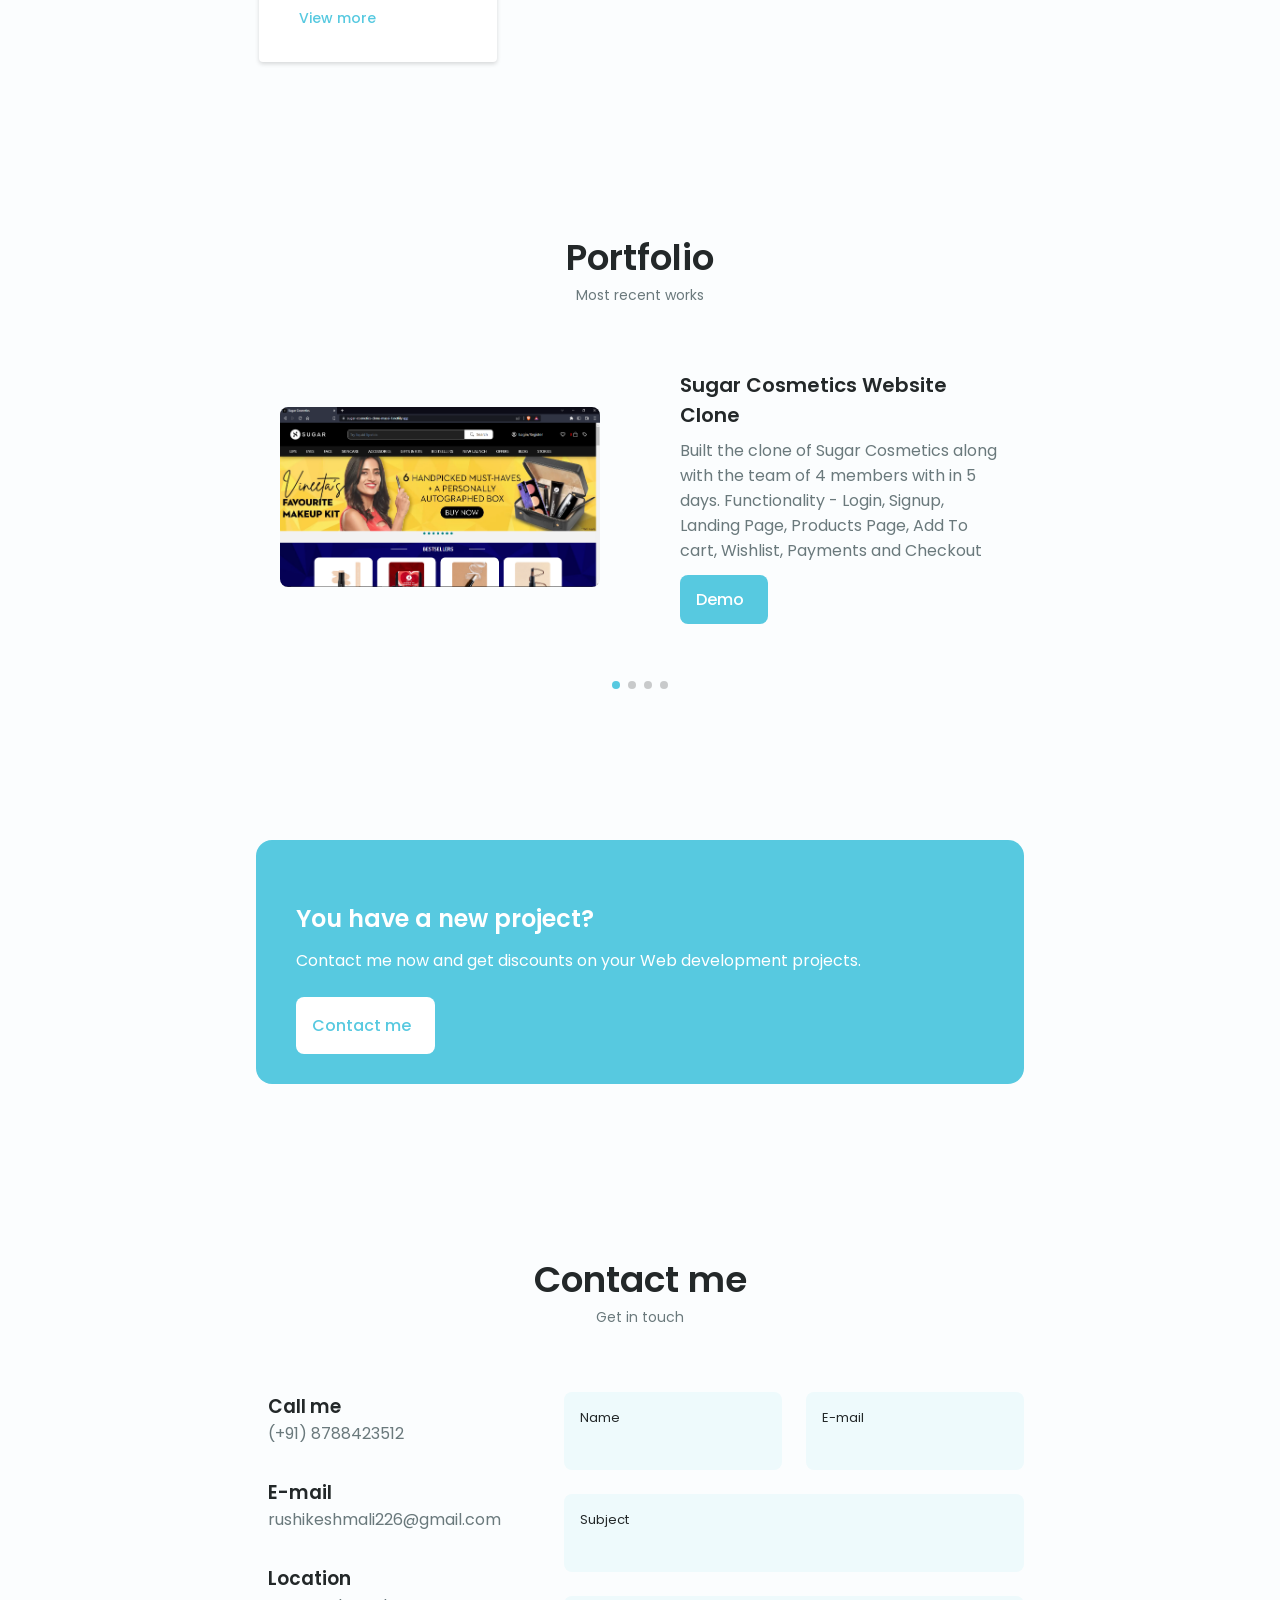
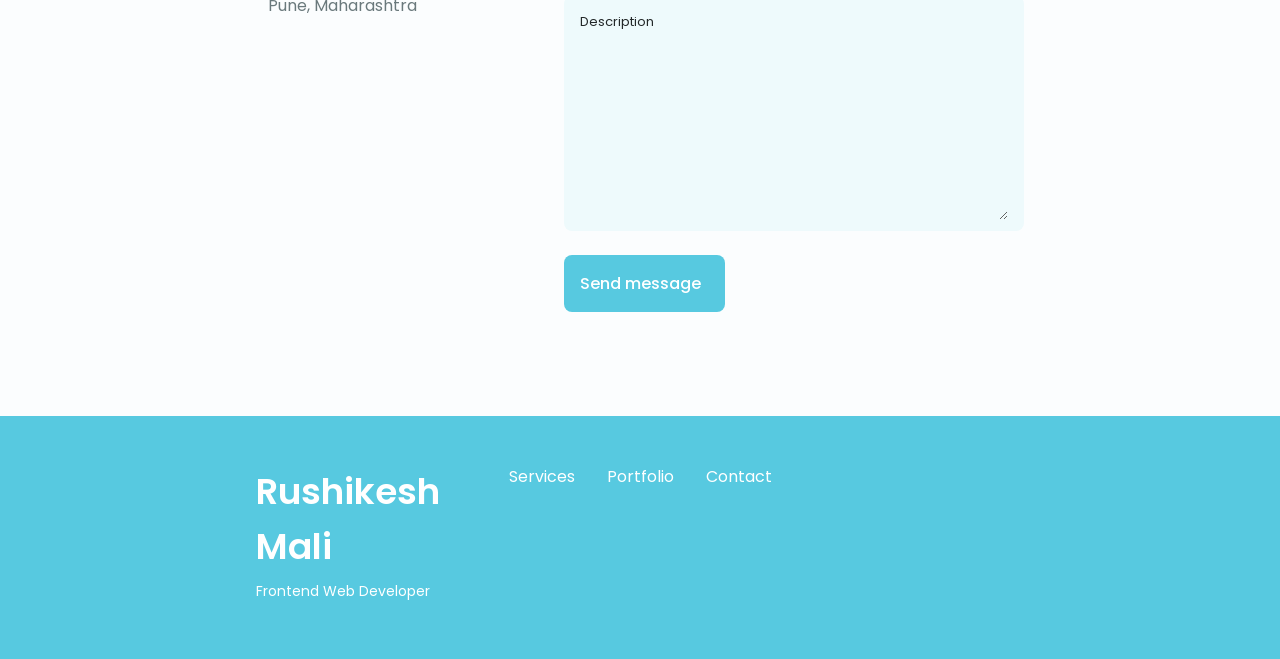
==== commit ba316060: "changes" ====
--- a/Portfolio/index.html
+++ b/Portfolio/index.html
@@ -17,38 +17,38 @@
     </head>
     <body>
         <!--==================== HEADER ====================-->
-        <header class="header" id="nav-menu">
+        <header class="header" id="header">
             <nav class="nav container">
                 <a href="#" class="nav__logo">Rushikesh Mali</a>
                 <div class="nav__menu" id="nav-menu">
                     <ul class="nav__list grid">
                         <li class="nav__item">
-                            <a href="#home" class="nav-link.home">
+                            <a href="#home" class="nav__link">
                                 <i class="uil uil-estate nav__icon"></i>Home
                             </a>
                         </li>
                         <li class="nav__item">
-                            <a href="#about" class="nav-link.about">
+                            <a href="#about" class="nav__link">
                                 <i class="uil uil-user nav__icon"></i>About
                             </a>
                         </li>
                         <li class="nav__item">
-                            <a href="#skills" class="nav__link skills">
+                            <a href="#skills" class="nav__link">
                                 <i class="uil uil-file-alt nav__icon"></i>Skills
                             </a>
                         </li>
                           <li class="nav__item">
-                            <a href="#services" class="nav__link projects">
+                            <a href="#services" class="nav__link">
                                 <i class="uil uil-briefcase-alt nav__icon"></i>Services
                             </a>
                         </li>
                         <li class="nav__item">
                             <a href="#portfolio" class="nav__link">
-                                <i class="uil uil-scenery nav__icon"></i>Projects                                
+                                <i class="uil uil-scenery nav__icon"></i>Portfolio                                
                             </a>
                         </li>
                         <li class="nav__item">
-                            <a href="#contact" class="nav__link contact">
+                            <a href="#contact" class="nav__link">
                                 <i class="uil uil-message nav__icon"></i>Contact                               
                             </a>
                         </li>
@@ -68,19 +68,19 @@
         </header>
 
         <!--==================== MAIN ====================-->
-        <main class="main"  id="home">
+        <main class="main">
             <!--==================== HOME ====================-->
             <section class="home section" id="home">
                 <div class="home__container container grid">
                     <div class="home__content grid">
                         <div class="home__social">
-                            <a href="https://www.linkedin.com/in/rushikesh-mali-56400613b/" target="_blank" class="home__social-icon"  id="contact-linkedin">
+                            <a href="https://www.linkedin.com/in/rushikesh-mali-56400613b/" target="_blank" class="home__social-icon">
                                 <i class="uil uil-linkedin-alt"></i>
                             </a>
                             <a href="https://twitter.com/rushi_m100" target="_blank" class="home__social-icon">
                                 <i class="uil uil-twitter-alt"></i>
                             </a>
-                            <a href="https://github.com/rushikesh226" target="_blank" class="home__social-icon" id="contact-github">
+                            <a href="https://github.com/rushikesh226" target="_blank" class="home__social-icon">
                                 <i class="uil uil-github-alt"></i>
                             </a>
                         </div>
@@ -98,14 +98,14 @@
                                     165.547 130.807 187.559 100.226 186.353C69.6454 185.297 41.0228 161.023 21.7403 
                                     129.362C2.45775 97.8511 -7.48481 59.1033 6.67581 34.5279C20.9871 10.1032 59.7028 
                                     -0.149132 97.9666 0.00163737C136.23 0.303176 174.193 10.857 190.312 36.4879Z"/>
-                                    <image class="home__blob-img" x="" class="home-img" xlink:href="packages/images/Rushikesh_Img.jpg"/>
+                                    <image class="home__blob-img" x="" xlink:href="packages/images/Rushikesh_Img.jpg"/>
                                 </g>
                             </svg>
                         </div>
 
                         <div class="home__data">
                             <h1 class="home__title">Hi, I'am Rushikesh</h1>
-                            <h3 class="home__subtitle">Full Stack Web Developer</h3>
+                            <h3 class="home__subtitle">Front-end Web Developer</h3>
                             <p class="home__description">React JS Developer | Enthusiast | Explorer</p>
                             <a href="#contact" class="button button--flex home__button">
                                 Contact Me<i class="uil uil-message button__icon"></i>
@@ -130,13 +130,13 @@
 
                 <div class="about__container container grid">
                     <img src="packages/images/Rushikesh_Casual.jpeg" alt="" class="about__img">
-                    <div class="about__data" >
-                        <p class="about__description" id="user-detail-intro">
+                    <div class="about__data">
+                        <p class="about__description">
                             React JS Developer, with extensive knowledge, 
                             working on upskilling myself.
                         </p>
-                        <div class="about__buttons" class="nav-link resume"  id="resume-link-1">
-                            <a download="" href="packages/resume/rushikesh_mali_resume.pdf" class="button button--flex">
+                        <div class="about__buttons">
+                            <a download="" href="packages/resume/Rushikesh-Mali-Resume.pdf" class="button button--flex">
                                 Download CV<i class="uil uil-download-alt button__icon"></i>
                             </a>
                         </div>
@@ -153,7 +153,7 @@
                     <div>
                          <!--==================== SKILL-1 ====================-->
                         <div class="skills__content skills__open">
-                            <div class="skills__header" >
+                            <div class="skills__header">
                                 <i class="uil uil-analytics skills__icon"></i>
                                <div>
                                    <h1 class="skills__title">Full Stack Web Developer</h1>
@@ -163,60 +163,60 @@
                                <i class="uil uil-angle-down skills__arrow"></i>
                             </div>
                             <div class="skills__list grid">
-                                <div class="skills__data" class="skills-card">
+                                <div class="skills__data">
                                     <div class="skills__titles">
-                                        <h3 class="skills__name" class="skills-card-name">HTML</h3>
-                                        <span class="skills__number">70%</span>
+                                        <h3 class="skills__name">HTML</h3>
+                                        <span class="skills__number">80%</span>
                                     </div>
                                     <div class="skills__bar">
                                         <span class="skills__percentage skills__python"></span>
                                     </div>
                                 </div>
-                               <div class="skills__data" class="skills-card">
+                               <div class="skills__data">
                                    <div class="skills__titles">
-                                       <h3 class="skills__name" class="skills-card-name">CSS</h3>
-                                       <span class="skills__number">70%</span>
+                                       <h3 class="skills__name">CSS</h3>
+                                       <span class="skills__number">80%</span>
                                    </div>
                                    <div class="skills__bar">
                                        <span class="skills__percentage skills__tab"></span>
                                    </div>
                                </div>
-                               <div class="skills__data" class="skills-card">
+                               <div class="skills__data">
                                    <div class="skills__titles">
-                                       <h3 class="skills__name" class="skills-card-name">JavaScript</h3>
-                                       <span class="skills__number">70%</span>
+                                       <h3 class="skills__name">JavaScript</h3>
+                                       <span class="skills__number">80%</span>
                                    </div>
                                    <div class="skills__bar">
                                        <span class="skills__percentage skills__sql"></span>
                                    </div>
                                </div>
-                               <div class="skills__data" class="skills-card">
+                               <div class="skills__data">
                                 <div class="skills__titles">
-                                    <h3 class="skills__name" class="skills-card-name">React JS</h3>
+                                    <h3 class="skills__name">React JS</h3>
+                                    <span class="skills__number">80%</span>
+                                </div>
+                                <div class="skills__bar">
+                                    <span class="skills__percentage skills__sql"></span>
+                                </div>
+                            </div>
+                               <div class="skills__data">
+                                   <div class="skills__titles">
+                                       <h3 class="skills__name">Chakra UI</h3>
+                                       <span class="skills__number">70%</span>
+                                   </div>
+                                   <div class="skills__bar">
+                                       <span class="skills__percentage skills__google"></span>
+                                   </div>
+                               </div>
+                               <div class="skills__data">
+                                <div class="skills__titles">
+                                    <h3 class="skills__name">Data Structures & Algorithms</h3>
                                     <span class="skills__number">70%</span>
                                 </div>
                                 <div class="skills__bar">
                                     <span class="skills__percentage skills__sql"></span>
                                 </div>
                             </div>
-                               <div class="skills__data" class="skills-card">
-                                   <div class="skills__titles">
-                                       <h3 class="skills__name" class="skills-card-name">Chakra UI</h3>
-                                       <span class="skills__number">70%</span>
-                                   </div>
-                                   <div class="skills__bar">
-                                       <span class="skills__percentage skills__google"></span>
-                                   </div>
-                               </div>
-                               <div class="skills__data" class="skills-card">
-                                <div class="skills__titles">
-                                    <h3 class="skills__name" class="skills-card-name">Data Structures & Algorithms</h3>
-                                    <span class="skills__number">65%</span>
-                                </div>
-                                <div class="skills__bar">
-                                    <span class="skills__percentage skills__sql"></span>
-                                </div>
-                            </div>
                             </div>
                         </div>
                     </div>
@@ -245,14 +245,15 @@
              <!--==================== QUALIFICATION 1 ====================--> 
              <div class="qualification__data">
                  <div>
-                     <h3 class="qualification__title">SSC</h3>
-                     <span class="qualification__subtitle">DHK Prashala Pandharpur</span>
+                     <h3 class="qualification__title">Full Stack Web Developer Course</h3>
+                     <span class="qualification__subtitle">Masai School Bangalore</span>
                      <div class="qualification__calendar">
                         <i class="uil uil-calendar-alt"></i>
-                        2013 - 2014
+                        Aug 2022 - Feb 2023
                      </div>
+                     
                  </div>
-
+                    
                  <div>
                      <span class="qualification__rounder"></span>
                      <span class="qualification__line"></span>
@@ -268,23 +269,29 @@
                 </div>
 
                 <div>
-                    <h3 class="qualification__title">HSC</h3>
-                    <span class="qualification__subtitle">Rajaram Jr College Pandharpur</span>
-                    <div class="qualification__calendar">
-                       <i class="uil uil-calendar-alt"></i>
-                       2015 - 2016
-                    </div>
-                </div>
-            </div> 
-
-            <!--==================== QUALIFICATION 3 ====================--> 
-            <div class="qualification__data">
-                <div>
                     <h3 class="qualification__title">BE Mechanical</h3>
                     <span class="qualification__subtitle">Modern Education Society's College Of Engineering Pune</span>
                     <div class="qualification__calendar">
+                        <b>CGPA : 8.32</b>
+                     </div>
+                    <div class="qualification__calendar">
                        <i class="uil uil-calendar-alt"></i>
-                       2022
+                       August 2022
+                    </div>
+                </div>
+            </div> 
+
+            <!--==================== QUALIFICATION 3 ====================--> 
+            <div class="qualification__data">
+                <div>
+                    <h3 class="qualification__title">HSC</h3>
+                    <span class="qualification__subtitle">Rajaram Junior College Pandharpur</span>
+                    <div class="qualification__calendar">
+                       <b> 66.31%</b>
+                     </div>
+                    <div class="qualification__calendar">
+                       <i class="uil uil-calendar-alt"></i>
+                       2016
                     </div>
                 </div>
 
@@ -303,11 +310,14 @@
                 </div>
 
                 <div>
-                    <h3 class="qualification__title">Full Stack Web Developer Course</h3>
-                    <span class="qualification__subtitle">Masai School Bangalore</span>
+                    <h3 class="qualification__title">SSC</h3>
+                    <span class="qualification__subtitle">DHK Prashala Pandharpur</span>
+                    <div class="qualification__calendar">
+                        <b>89.60%</b>
+                     </div>
                     <div class="qualification__calendar">
                        <i class="uil uil-calendar-alt"></i>
-                       Mar 2022 - Dec 2022
+                       June 2013 - March 2014
                     </div>
                 </div>
 
@@ -322,8 +332,7 @@
         <section class="services section" id="services">
             <h2 class="section__title">Services</h2>
             <span class="section__subtitle">What I offer</span>
-            
-            
+
             <div class="services__container container grid">
         <!--==================== SERVICES 1 ====================-->  
         <div class="services__content">
@@ -369,111 +378,73 @@
        
         </div>
         </section>
-        <!--==================== GITHUB STATS ====================-->
-        <section class="services section" id="services">
-        <div>
-            <h2 class="section__title">Github</h2>
-            <span class="section__subtitle">My Github Stats</span>
-        </div>
-        <div style="display: flex; flex-direction: column; margin-left: 35%;">
-            <div>
-                <img id="github-stats-card" align="center" src="https://camo.githubusercontent.com/d88fc4113138439e9ba7c2c9e2269ab27ef16dbd20a639ece60bb1d885803e13/[base64]" alt="rushikesh226" data-canonical-src="https://github-readme-streak-stats.herokuapp.com/?user=rushikesh226&amp;" style="width: 50%;">
-            </div>
-            <div>
-                <img  id="github-top-langs" align="center" src="https://camo.githubusercontent.com/4b2d9bb48efb29c1889c0081a21159e295975bef128ec98904a8799780e228fc/68747470733a2f2f6769746875622d726561646d652d73746174732e76657263656c2e6170702f6170693f757365726e616d653d72757368696b6573683232362673686f775f69636f6e733d74727565266c6f63616c653d656e" alt="rushikesh226" data-canonical-src="https://github-readme-streak-stats.herokuapp.com/?user=rushikesh226&amp;" style="max-width: 50%;">
-            </div>
-            <div>
-                <img id="github-streak-stats" align="center" src="https://camo.githubusercontent.com/abbcf1c532d7382b7d8b1a06fd035d78972a553b85e164759d86520f9ee30568/68747470733a2f2f6769746875622d726561646d652d73747265616b2d73746174732e6865726f6b756170702e636f6d2f3f757365723d72757368696b65736832323626" alt="rushikesh226" data-canonical-src="https://github-readme-streak-stats.herokuapp.com/?user=rushikesh226&amp;" style="max-width: 50%;">
-            </div>
-        </div>
-        </section>
         <!--==================== PORTFOLIO ====================-->
-        <section class="portfolio section"  id="portfolio" id="projects">
-
-            <h2 class="section__title">Projects</h2>
+        <section class="portfolio section" id="portfolio">
+
+            <h2 class="section__title">Portfolio</h2>
             <span class="section__subtitle">Most recent works</span>
 
             <div class="portfolio__container container swiper-container">
                 <div class="swiper-wrapper">
-
-        
         <!--==================== PORTFOLIO 1 ====================-->
-        
-        <div class="portfolio__content grid swiper-slide" class="project-card">
-            <img src="../packages/images/Koo-app.png" alt="" class="portfolio__img">
+
+        <div class="portfolio__content grid swiper-slide">
+            <img src="./packages/images/Sugar Cosmetics Home.png" alt="" class="portfolio__img">
+
             <div class="portfolio_">
-                <h3 class="portfolio__title" class="project-title">Koo App Website Clone</h3>
-                <p class="project-tech-stack"> <b>Tech Stacks used :  React, Redux, React-Redux, Chakra UI, HTML, CSS, Javascript </b></p>
-                <p class="portfolio__description">Koo is an Indian microblogging and social networking service, based in Bengaluru, India.</p>
-                <a class="project-deployed-link" href="https://lifestylestoresclone.netlify.app/" class="button button--flex button--small portfolio__button" target="_blank">
+                <h3 class="portfolio__title">Sugar Cosmetics Website Clone</h3>
+                <p class="portfolio__description">Built the clone of Sugar Cosmetics along with the team of 4 members with in 5 days. Functionality - Login, Signup, Landing Page, Products Page, Add To cart, Wishlist, Payments and Checkout</p>
+                <a href="https://sugar-cosmetics-clone-masai-1.netlify.app/" class="button button--flex button--small portfolio__button" target="_blank">
                     Demo
                     <i class="uil uil-arrow-right button__icon"></i>
                 </a>
-                <a class="project-github-link" href="https://github.com/Mdshahbazalam6/lifestylestores.com" class="button button--flex button--small portfolio__button" target="_blank">
-                    Github Repo
-                    <i class="uil uil-arrow-right button__icon"></i>
-                </a>
             </div>
         </div>
-        <!--==================== PORTFOLIO 2 ====================-->
+
+ <!--==================== PORTFOLIO 2 ====================-->
         
-            <div class="portfolio__content grid swiper-slide" class="project-card">
+            <div class="portfolio__content grid swiper-slide">
                 <img src="./packages/images/Lifestyle Homepage.png" alt="" class="portfolio__img">
 
                 <div class="portfolio_">
-                    <h3 class="portfolio__title" class="project-title">Lifestyle Stores Website Clone</h3>
-                    <p class="project-tech-stack"> <b>Tech Stacks used :  HTML, CSS, Javascript </b></p>
+                    <h3 class="portfolio__title">Lifestyle Stores Website Clone</h3>
                     <p class="portfolio__description">Lifestyle is India's leading fashion destination for the latest trends. Selling a wide variety of product categories under a single brand.</p>
-                    <a class="project-deployed-link" href="https://lifestylestoresclone.netlify.app/" class="button button--flex button--small portfolio__button" target="_blank">
+                    <a href="https://lifestylestoresclone.netlify.app/" class="button button--flex button--small portfolio__button" target="_blank">
                         Demo
                         <i class="uil uil-arrow-right button__icon"></i>
                     </a>
-                    <a class="project-github-link" href="https://github.com/Mdshahbazalam6/lifestylestores.com" class="button button--flex button--small portfolio__button" target="_blank">
-                        Github Repo
-                        <i class="uil uil-arrow-right button__icon"></i>
-                    </a>
                 </div>
             </div>
 
             <!--==================== PORTFOLIO 3 ====================-->
         
-            <div class="portfolio__content grid swiper-slide" class="project-card">
-                <img src="./packages/images/Cricbuzz Clone Homepage.png" alt="" class="portfolio__img">
+            <div class="portfolio__content grid swiper-slide">
+                <img src="./packages/images//Firstpost Homepage.png" alt="" class="portfolio__img">
 
                 <div class="portfolio_">
-                    <h3 class="portfolio__title" class="project-title">Cricbuzz Website Clone</h3>
-                    <p class="project-tech-stack"> <b>Tech Stacks used :  HTML, CSS, Javascript </b></p>
-                    <p class="portfolio__description">This is a static website clone of crickbuzz.com, it is fully responsive website, and as a milestone in the journey for the web development journey.</p>
-                    <a class="project-deployed-link" href="https://heroic-puffpuff-cbebb9.netlify.app/index.html" class="button button--flex button--small portfolio__button" target="_blank">
+                    <h3 class="portfolio__title">Firstpost Website Clone</h3>
+                    <p class="portfolio__description">This is a static website clone of firstpost.com, a news media website. it is fully responsive website. </p>
+                    <a href="https://firstpost-clone.netlify.app/" class="button button--flex button--small portfolio__button" target="_blank">
                         Demo
                         <i class="uil uil-arrow-right button__icon"></i>
                     </a>
-                    <a class="project-github-link" href="https://github.com/nidhishpareek/CrickBuzz-Clone" class="button button--flex button--small portfolio__button" target="_blank">
-                        Github Repo
-                        <i class="uil uil-arrow-right button__icon"></i>
-                    </a>
-                </div>
-            </div>
-
-            <!--==================== PORTFOLIO 4 ====================-->
-        
-            <div class="portfolio__content grid swiper-slide" class="project-card">
-                <img src="./packages/images/Firstpost Homepage.png" alt="" class="portfolio__img">
+                </div>
+            </div>
+
+           
+            <div class="portfolio__content grid swiper-slide">
+                <img src="./packages/images/Cricbuzz Clone Homepage.png" alt="" class="portfolio__img">
 
                 <div class="portfolio_">
-                    <h3 class="portfolio__title" class="project-title">Firstpost Website Clone</h3>
-                    <p class="project-tech-stack"> <b>Tech Stacks used :  HTML, CSS, Javascript </b></p>
-                    <p class="portfolio__description">Build clone of Firstpost along with the team of 4 members with in 5 days. Functionality - Login, Signup, news sections.</p>
-                    <a class="project-deployed-link" href="https://firstpost-clone.netlify.app/india.html#" class="button button--flex button--small portfolio__button" target="_blank">
+                    <h3 class="portfolio__title">Cricbuzz Website Clone</h3>
+                    <p class="portfolio__description">This is a static website clone of crickbuzz.com, it is fully responsive website, and as a milestone in the journey for the web development journey.</p>
+                    <a href="https://heroic-puffpuff-cbebb9.netlify.app/index.html" class="button button--flex button--small portfolio__button" target="_blank">
                         Demo
                         <i class="uil uil-arrow-right button__icon"></i>
                     </a>
-                    <a class="project-github-link" href="https://github.com/Royanosh/firstpost" class="button button--flex button--small portfolio__button" target="_blank">
-                        Github Repo
-                        <i class="uil uil-arrow-right button__icon"></i>
-                    </a>
-                </div>
-            </div>
+                </div>
+            </div>
+            
                 </div>
 
             <!-- add arrows-->
@@ -523,7 +494,7 @@
 
                         <div>
                             <h3 class="contact__title">Call me</h3>
-                            <span class="contatc__subtitle"  id="contact-phone">(+91) 8788423512</span>
+                            <span class="contatc__subtitle">(+91) 8788423512</span>
                         </div>
                     </div>
 
@@ -532,7 +503,7 @@
 
                         <div>
                             <h3 class="contact__title">E-mail</h3>
-                            <span class="contatc__subtitle" id="contact-email">rushikeshmali226@gmail.com</span>
+                            <span class="contatc__subtitle">rushikeshmali226@gmail.com</span>
                         </div>
                     </div>
 
@@ -587,8 +558,8 @@
         <div class="footer__bg">
             <div class="footer__container container grid">
                 <div>
-                    <h1 class="footer__title"  id="user-detail-name">Rushikesh Mali</h1>
-                    <span class="footer__subtitle">Web Developer</span>
+                    <h1 class="footer__title">Rushikesh Mali</h1>
+                    <span class="footer__subtitle">Frontend Web Developer</span>
                 </div>
 
                 <ul class="footer__links">
@@ -613,9 +584,6 @@
                     <a href="https://twitter.com/rushi_m100" target="_blank" class="footer__social">
                         <i class="uil uil-twitter-alt"></i>
                     </a>
-                    <a id="resume-link-2" href="https://twitter.com/rushi_m100" target="_blank" class="footer__social">
-                        <i>CV</i>
-                    </a>
                 </div>
             </div>
         </div>
